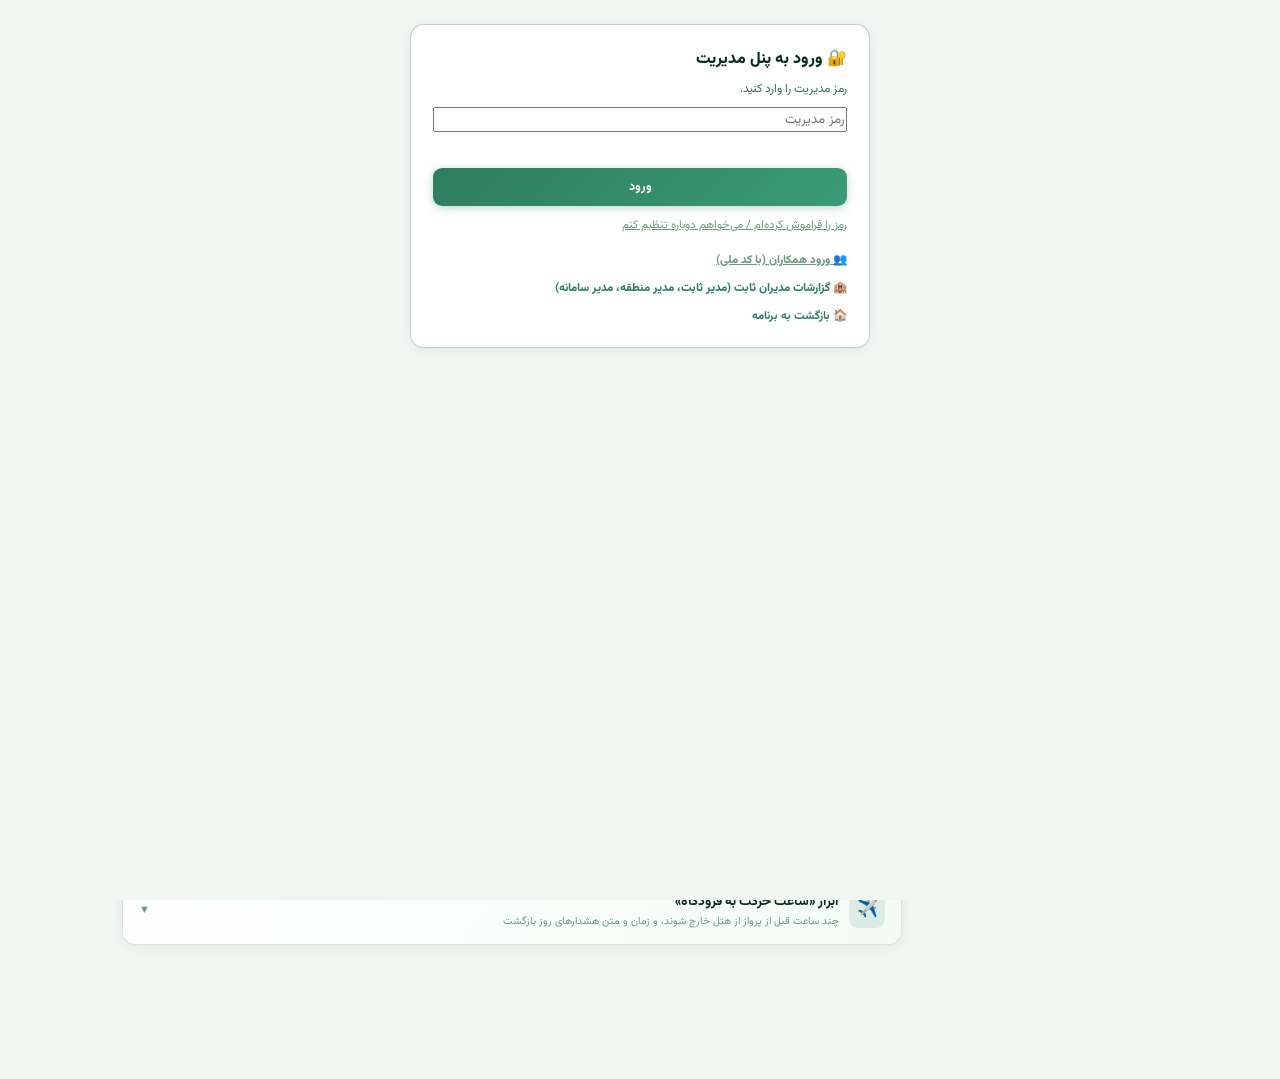
==== admin.html @ 9460c553 "Admin: «گزارشات مدیران ثابت» opens team.html in a new tab so the admin panel stays open; in that tab" ====
<!DOCTYPE html>
<html lang="fa" dir="rtl">
<head>
  <meta charset="UTF-8">
  <link rel="preconnect" href="https://188-121-118-223.nip.io" crossorigin>
  <meta name="viewport" content="width=device-width, initial-scale=1.0">
  <title>پنل مدیریت | راهنمای کاروان عراق</title>
  <link rel="stylesheet" href="fonts/fonts.css">
  <style>
    :root {
      --gold:#2E7D5E; --gold-l:#3A9B74; --gold-dim:rgba(46,125,94,.10); --gold-dim2:rgba(46,125,94,.05);
      --bg:#F0F7F2; --surface:#E2F0E6; --card:#FFFFFF; --card2:#F4FBF6;
      --text:#0A2A1A; --muted:#3A6B52; --dim:#6B9B7F;
      --border:rgba(46,125,94,.20); --border-s:rgba(46,125,94,.32);
      --red:#E74C3C; --red-bg:rgba(231,76,60,.08);
      --blue:rgba(90,156,245,1); --blue-dim:rgba(90,156,245,.10);
      --font:'Vazirmatn',sans-serif;
      --r:14px; --r-sm:9px;
      --shadow:0 2px 12px rgba(0,0,0,.06);
    }
    *{margin:0;padding:0;box-sizing:border-box}
    button,input,select,textarea{font-family:var(--font)}
    body{font-family:var(--font);background:var(--bg);color:var(--text);min-height:100vh}

    /* ── SIDEBAR (منوی کناری جمع‌شونده) ── */
    :root{--sw:256px;--side-bg:#0F3324;--side-fg:#CFE6D9;--side-dim:#86AE98;--side-hi:rgba(255,255,255,.08);--side-on:#E4F3EA;--side-on-fg:#0F3324}
    body.side-mini{--sw:72px}
    body{padding-inline-start:var(--sw);transition:padding .2s}
    .side{position:fixed;inset-block:0;inset-inline-start:0;width:var(--sw);z-index:150;background:var(--side-bg);color:var(--side-fg);
      display:flex;flex-direction:column;transition:width .2s,transform .2s;overflow:hidden}
    .side svg,.topbar svg{width:20px;height:20px;flex-shrink:0;fill:none;stroke:currentColor;stroke-width:1.7;stroke-linecap:round;stroke-linejoin:round}
    .side-brand{display:flex;align-items:center;gap:11px;padding:16px 16px 14px;border-bottom:1px solid rgba(255,255,255,.08);min-height:64px}
    .topbar-icon{width:40px;height:40px;border-radius:11px;background:linear-gradient(135deg,#3A9B74,#2E7D5E);color:#fff;display:flex;align-items:center;justify-content:center;flex-shrink:0}
    .topbar-icon svg{width:22px;height:22px}
    .side-bt{min-width:0}
    .topbar-title{font-size:14.5px;font-weight:800;color:#fff;white-space:nowrap}
    .topbar-sub{font-size:11px;color:var(--side-dim);margin-top:1px;white-space:nowrap;overflow:hidden;text-overflow:ellipsis}
    .side-nav{flex:1;overflow-y:auto;overflow-x:hidden;padding:6px 10px 12px;scrollbar-width:thin;scrollbar-color:rgba(255,255,255,.18) transparent}
    .side-h{font-size:11px;font-weight:700;color:var(--side-dim);padding:12px 10px 4px;white-space:nowrap;letter-spacing:.2px}
    .tab-btn,.side-link{display:flex;align-items:center;gap:12px;width:100%;padding:7px 12px;margin:1px 0;border:none;border-radius:10px;background:transparent;
      color:var(--side-fg);font-family:var(--font);font-size:13.5px;font-weight:600;cursor:pointer;text-align:start;text-decoration:none;white-space:nowrap;min-height:38px;transition:background .15s,color .15s}
    .tab-btn:hover,.side-link:hover{background:var(--side-hi);color:#fff}
    .tab-btn.active{background:var(--side-on);color:var(--side-on-fg);font-weight:800}
    .tab-btn:focus-visible,.side-link:focus-visible,.topbar button:focus-visible{outline:2px solid #7FD3AE;outline-offset:2px}
    .side-foot{padding:6px 10px 10px;border-top:1px solid rgba(255,255,255,.08)}
    .side-link{font-size:13px;color:var(--side-dim)}
    .side-col svg{transform:none;transition:transform .2s}
    body.side-mini .side-col svg{transform:scaleX(-1)}
    body.side-mini .side .nl,body.side-mini .side-bt{display:none}
    body.side-mini .side-h{font-size:0;padding:10px 0 4px;margin:0 12px;border-top:1px solid rgba(255,255,255,.08)}
    body.side-mini .side-h:first-child{border-top:0}
    body.side-mini .tab-btn,body.side-mini .side-link{justify-content:center;padding:7px 0}
    body.side-mini .side-brand{justify-content:center;padding-inline:0}
    .ab{display:none;font-style:normal}
    body.side-mini .ab{display:block;font-size:9.5px;font-weight:700;line-height:1;margin-top:3px}
    body.side-mini .tab-btn:has(.ab){flex-direction:column;gap:0}
    .side-dim{display:none}

    /* ── TOP BAR ── */
    .topbar{position:sticky;top:0;z-index:100;background:rgba(255,255,255,.92);backdrop-filter:saturate(1.4) blur(6px);border-bottom:1px solid var(--border);
      padding:10px 24px;display:flex;align-items:center;gap:10px;min-height:62px}
    .tb-title{font-size:17px;font-weight:800;color:var(--text);flex:1;min-width:0;white-space:nowrap;overflow:hidden;text-overflow:ellipsis;display:flex;align-items:center;gap:9px}
    .tb-title svg{color:var(--gold);width:22px;height:22px}
    .tb-search{display:flex;align-items:center;gap:8px;min-width:240px;padding:8px 12px;border:1px solid var(--border-s);border-radius:10px;background:var(--bg);
      color:var(--dim);font-family:var(--font);font-size:13px;cursor:pointer;min-height:40px}
    .tb-search .nl{flex:1;text-align:start}
    .tb-search kbd{font-family:var(--font);font-size:10.5px;direction:ltr;border:1px solid var(--border-s);border-radius:5px;padding:0 5px;background:var(--card);color:var(--muted)}
    .tb-search:hover,.tb-btn:hover,.tb-ico:hover{border-color:var(--gold);color:var(--gold)}
    .tb-btn{display:inline-flex;align-items:center;gap:7px;padding:8px 14px;border:1px solid var(--border-s);border-radius:10px;background:var(--card);color:var(--gold);
      font-family:var(--font);font-size:13px;font-weight:700;cursor:pointer;min-height:40px;white-space:nowrap}
    .tb-ico{width:40px;height:40px;display:inline-flex;align-items:center;justify-content:center;border:1px solid var(--border-s);border-radius:10px;background:var(--card);color:var(--muted);cursor:pointer;flex-shrink:0}
    .tb-menu{display:none}
    .page{max-width:900px}
    @media(max-width:1100px){.tb-search{min-width:0}.tb-search .nl,.tb-search kbd{display:none}}
    @media(max-width:900px){
      body,body.side-mini{padding-inline-start:0;--sw:270px}
      .side{transform:translateX(100%);box-shadow:none}
      body.side-open .side{transform:none;box-shadow:-8px 0 30px rgba(0,0,0,.25)}
      body.side-open .side-dim{display:block;position:fixed;inset:0;z-index:140;background:rgba(10,30,20,.45)}
      body.side-mini .side .nl,body.side-mini .side-bt{display:revert}
      body.side-mini .side-h{font-size:11px;padding:14px 10px 5px;margin:0;border:0}
      body.side-mini .tab-btn,body.side-mini .side-link{justify-content:flex-start;padding:7px 12px}
      body.side-mini .ab{display:none}body.side-mini .tab-btn:has(.ab){flex-direction:row;gap:12px}
      .side-col{display:none}
      .tb-menu{display:inline-flex}
      .topbar{padding:8px 12px;gap:8px;min-height:56px}
      .tb-title{font-size:15px}
    }
    @media(max-width:600px){.tb-btn .nl,.pub-btn .nl{display:none}.tb-btn,.pub-btn{padding:8px 10px}.tb-title svg{display:none}}
    @media(prefers-reduced-motion:reduce){.side,body{transition:none}}
    .save-btn{
      padding:9px 20px;background:linear-gradient(135deg,var(--gold),var(--gold-l));
      color:#fff;border:none;border-radius:9px;font-family:var(--font);
      font-size:12.5px;font-weight:700;cursor:pointer;
      box-shadow:0 2px 10px rgba(46,125,94,.3);transition:opacity .2s;white-space:nowrap;
    }
    .save-btn:hover{opacity:.88}

    /* ── TABS ── */
    .grp-bar{display:grid;grid-template-columns:repeat(4,1fr);gap:8px;margin:0 0 14px}
    @media(max-width:560px){.grp-bar{grid-template-columns:repeat(2,1fr)}}
    .grp-bar button{padding:10px 6px;border-radius:12px;border:1px solid var(--border-s);background:var(--card);color:var(--text);cursor:pointer;
      font-family:var(--font);font-size:14px;font-weight:800;line-height:1.6}
    .grp-bar button small{display:block;font-size:11px;font-weight:500;opacity:.75}
    .grp-bar button.on{background:var(--gold);border-color:var(--gold);color:#fff}
    #tab-general [data-grp]:not(.grp-on){display:none}
    .tab-badge{
      display:inline-flex;align-items:center;justify-content:center;
      width:17px;height:17px;border-radius:50%;background:var(--gold);
      color:#fff;font-size:9px;font-weight:800;margin-right:5px;
    }

    /* ── PAGE ── */
    .page{display:none;padding:20px;max-width:820px;margin:0 auto;padding-bottom:120px}
    .page.active{display:block}

    /* ── SECTION CARD ── */
    .sec-card{
      background:var(--card);border:1px solid var(--border);
      border-radius:var(--r);margin-bottom:14px;overflow:hidden;
      box-shadow:var(--shadow);
    }
    .sec-card-head{
      display:flex;align-items:center;gap:10px;
      padding:13px 16px;cursor:pointer;user-select:none;
      background:linear-gradient(135deg,var(--card),var(--card2));
      border-bottom:1px solid var(--border);
    }
    .sec-card-head.no-toggle{cursor:default}
    .sec-head-icon{
      width:36px;height:36px;border-radius:9px;
      display:flex;align-items:center;justify-content:center;font-size:17px;flex-shrink:0;
    }
    .ico-hq{background:rgba(46,125,94,.12)}
    .ico-clinic{background:rgba(46,125,94,.12)}
    .ico-consulate{background:rgba(184,50,50,.12)}
    .ico-hotel{background:rgba(180,140,60,.15)}
    .ico-ins{background:rgba(90,156,245,.12)}
    .ico-gen{background:rgba(46,125,94,.12)}
    .sec-head-info{flex:1}
    .sec-head-title{font-size:13.5px;font-weight:700;color:var(--text)}
    .sec-head-sub{font-size:10.5px;color:var(--dim);margin-top:2px}
    .sec-chevron{font-size:11px;color:var(--dim);transition:transform .25s;flex-shrink:0}
    .sec-card.open .sec-chevron{transform:rotate(180deg)}
    .sec-body{display:none;border-top:1px solid var(--border)}
    .sec-card.open .sec-body{display:block}

    /* ── FIELD ── */
    .field{padding:12px 16px;border-bottom:1px solid var(--border)}
    .field:last-child{border-bottom:none}
    .field-label{font-size:10.5px;color:var(--dim);font-weight:600;margin-bottom:6px;display:flex;align-items:center;gap:5px}
    input[type="text"],input[type="tel"]{
      font-family:var(--font);font-size:13px;color:var(--text);
      background:var(--bg);border:1px solid var(--border-s);
      border-radius:8px;padding:9px 12px;outline:none;transition:border-color .2s;
    }
    input:focus{border-color:var(--gold)}
    .input-full{width:100%}
    .input-phone{direction:ltr;text-align:left;width:160px;font-weight:700;letter-spacing:.5px}
    .input-role{flex:1;min-width:140px}
    .input-name{width:160px}

    /* ── CONTACTS ── */
    .contact-row{
      display:flex;gap:7px;align-items:center;
      padding:9px 16px;border-bottom:1px solid var(--border);
      background:rgba(46,125,94,.015);
    }
    .contact-row:last-child{border-bottom:none}
    .row-num{
      width:22px;height:22px;border-radius:6px;background:var(--gold);
      color:#fff;font-size:10px;font-weight:800;display:flex;align-items:center;
      justify-content:center;flex-shrink:0;
    }
    .empty-msg{padding:12px 16px;font-size:12px;color:var(--dim);font-style:italic}
    .add-row-btn{
      margin:10px 16px 12px;padding:9px 16px;
      background:var(--gold-dim);border:1px dashed var(--border-s);
      border-radius:8px;font-family:var(--font);font-size:12px;
      font-weight:600;color:var(--gold);cursor:pointer;width:calc(100% - 32px);
      transition:background .2s;
    }
    .add-row-btn:hover{background:rgba(46,125,94,.15)}
    .del-btn{
      width:30px;height:30px;border:1px solid rgba(231,76,60,.3);
      border-radius:7px;background:var(--red-bg);color:var(--red);
      cursor:pointer;display:flex;align-items:center;justify-content:center;font-size:14px;flex-shrink:0;
    }
    .del-btn:hover{background:rgba(231,76,60,.18)}

    /* ── HOTEL ENTRY ── */
    .hotel-entry-head{cursor:pointer}
    .hotel-thumb-a{width:36px;height:36px;border-radius:8px;object-fit:cover;flex-shrink:0;border:1px solid var(--border-s);background:var(--bg);
      display:flex;align-items:center;justify-content:center;font-size:16px}
    .hotel-meta{font-size:10.5px;color:var(--dim);font-weight:500;margin-top:2px}
    .hotel-ctl{display:flex;gap:4px;flex-shrink:0}
    .hotel-ctl button{width:30px;height:30px;border:1px solid var(--border-s);border-radius:7px;background:var(--card);cursor:pointer;font-size:12px;color:var(--muted)}
    .hotel-ctl .del-btn{border-color:rgba(231,76,60,.3);color:var(--red);background:var(--red-bg)}
    .hotel-chev{font-size:11px;color:var(--dim);transition:transform .2s;flex-shrink:0}
    .hotel-entry.open .hotel-chev{transform:rotate(180deg)}
    .hotel-entry.open{outline:2px solid var(--gold-dim);background:var(--card)}
    .hotel-body{display:none}
    .hotel-entry.open .hotel-body{display:block}
    .hotel-entry.hide{display:none}
    .hotel-tools{display:flex;gap:8px;padding:10px 16px 0}
    .hotel-tools input{flex:1;min-width:0}
    .hotel-tools .add-row-btn{margin:0;width:auto;white-space:nowrap}
    .hotel-entry{
      border-bottom:1px solid var(--border);background:rgba(180,140,60,.02);
    }
    .hotel-entry:last-child{border-bottom:none}
    .hotel-entry-head{
      display:flex;align-items:center;gap:9px;padding:11px 16px;
      background:rgba(180,140,60,.05);border-bottom:1px solid var(--border);
    }
    .hotel-num{
      width:22px;height:22px;border-radius:6px;background:#B48C3C;
      color:#fff;font-size:10px;font-weight:800;display:flex;align-items:center;
      justify-content:center;flex-shrink:0;
    }
    .hotel-entry-name{flex:1;font-size:12.5px;font-weight:700;color:var(--text)}
    .hotel-fields{padding:12px 16px;display:flex;flex-direction:column;gap:8px;border-bottom:1px solid var(--border)}
    .hotel-phones-section{padding:10px 16px 12px}
    .hotel-phones-title{font-size:10.5px;color:var(--dim);font-weight:600;margin-bottom:7px}
    .phone-row{display:flex;gap:6px;align-items:center;margin-bottom:6px}

    /* ── OUTPUT ── */
    textarea{
      width:100%;height:360px;background:#0E2A1C;color:#C8F0DC;
      border:1px solid rgba(46,125,94,.3);border-radius:9px;
      font-family:var(--font);font-size:11.5px;padding:12px;
      resize:vertical;outline:none;direction:ltr;
    }

    /* ── TOAST ── */
    .toast{
      position:fixed;bottom:24px;left:50%;transform:translateX(-50%) translateY(20px);
      background:var(--text);color:#fff;border-radius:100px;
      padding:9px 20px;font-size:12.5px;font-weight:700;
      opacity:0;transition:all .3s;z-index:999;white-space:nowrap;
    }
    .toast.show{opacity:1;transform:translateX(-50%) translateY(0)}

    /* ── INFO BOX ── */
    .info-box{
      background:var(--gold-dim);border:1px solid var(--border-s);border-radius:var(--r-sm);
      padding:12px 14px;margin-bottom:14px;font-size:12px;color:var(--muted);line-height:1.85;
    }
    .info-box strong{color:var(--gold);display:block;font-size:12.5px;font-weight:700;margin-bottom:3px}


    /* ── SITE TEXT EDITORS ── */
    .footer-row{display:flex;gap:7px;align-items:flex-start;padding:10px 16px;border-bottom:1px solid var(--border)}
    .footer-row select{border:1px solid var(--border-s);border-radius:8px;padding:9px 6px;font-family:var(--font);font-size:12px;background:var(--bg);width:112px;flex-shrink:0}
    .footer-row textarea{flex:1;height:auto;min-height:56px;background:var(--bg);color:var(--text);
      border:1px solid var(--border-s);border-radius:8px;font-family:var(--font);font-size:13px;direction:rtl;padding:9px 12px;resize:vertical}
    .footer-div-prev{flex:1;text-align:center;color:var(--dim);padding:9px 0;letter-spacing:3px}
    .footer-btns{display:flex;flex-direction:column;gap:4px}
    .footer-btns button{width:30px;height:26px;border:1px solid var(--border-s);border-radius:6px;background:var(--card);cursor:pointer;font-size:11px;color:var(--muted)}
    .footer-btns button.del{border-color:rgba(231,76,60,.3);color:var(--red);background:var(--red-bg)}
    .view-btn{padding:9px 14px;border:1px solid var(--border-s);border-radius:9px;background:var(--card);color:var(--gold);
      font-family:var(--font);font-size:12.5px;font-weight:700;text-decoration:none;white-space:nowrap}

    /* ── CITY HERO IMAGE ── */
    .hero-pick{display:flex;flex-direction:column;gap:10px}
    .hero-focus-wrap{position:relative;display:inline-block;max-width:100%;cursor:crosshair;border-radius:10px;overflow:hidden;border:1px solid var(--border-s);line-height:0}
    .hero-focus-wrap img{max-width:100%;max-height:260px;display:block}
    .hero-dot{position:absolute;width:26px;height:26px;margin:-13px 0 0 -13px;border-radius:50%;border:3px solid #fff;
      background:rgba(46,125,94,.55);box-shadow:0 0 0 2px rgba(0,0,0,.45);pointer-events:none}
    .hero-prev{aspect-ratio:16/7;border-radius:12px;border:1px solid var(--border-s);background-size:cover;background-repeat:no-repeat;
      display:flex;align-items:center;justify-content:center;color:#fff;font-weight:900;font-size:22px;text-shadow:0 2px 10px rgba(0,0,0,.6);position:relative}
    .hero-prev::before{content:'';position:absolute;inset:0;border-radius:12px;background:linear-gradient(180deg,rgba(10,40,28,.35),rgba(10,40,28,.70))}
    .hero-prev span{position:relative}
    .hero-btns{display:flex;gap:8px}
    .hero-btns label{flex:1;text-align:center;padding:10px;border:1.5px dashed var(--border-s);border-radius:9px;background:var(--gold-dim2);color:var(--gold);font-weight:700;font-size:12.5px;cursor:pointer}

    /* ── HOTEL GALLERY ── */
    .gal-grid{display:grid;grid-template-columns:repeat(auto-fill,minmax(96px,1fr));gap:8px}
    .gal-item{position:relative;border:1px solid var(--border-s);border-radius:10px;overflow:hidden;background:var(--bg);aspect-ratio:1}
    .gal-item img{width:100%;height:100%;object-fit:cover;display:block}
    .gal-num{position:absolute;top:4px;right:4px;background:var(--gold);color:#fff;border-radius:6px;font-size:10px;font-weight:800;padding:1px 6px}
    .gal-ctl{position:absolute;bottom:0;left:0;right:0;display:flex;background:rgba(0,0,0,.55)}
    .gal-ctl button{flex:1;border:none;background:transparent;color:#fff;font-size:12px;padding:5px 0;cursor:pointer}
    .gal-ctl .x{color:#ff8a80}
    .gal-add{aspect-ratio:1;border:1.5px dashed var(--border-s);border-radius:10px;background:var(--gold-dim2);color:var(--gold);
      display:flex;flex-direction:column;align-items:center;justify-content:center;gap:2px;cursor:pointer;font-size:22px;font-weight:700}
    .gal-add span{font-size:11px;font-weight:600}

    /* ── PHOTO PICK ── */
    .photo-cell{position:relative;flex-shrink:0}
    .photo-btn{width:42px;height:42px;border-radius:10px;border:1.5px dashed var(--border-s);background:var(--bg);
      display:flex;align-items:center;justify-content:center;cursor:pointer;overflow:hidden;font-size:18px}
    .photo-btn img{width:100%;height:100%;object-fit:cover;display:block}
    .photo-x{position:absolute;top:-7px;left:-7px;width:20px;height:20px;border-radius:50%;border:none;
      background:var(--red);color:#fff;font-size:10px;cursor:pointer;line-height:1}
    .ico-clinic{background:rgba(211,47,47,.12)}

    /* ── PUBLISH / LOCK ── */
    .pub-btn{padding:9px 18px;background:#1B5FA8;color:#fff;border:none;border-radius:10px;font-family:var(--font);font-size:13px;font-weight:700;cursor:pointer;white-space:nowrap;display:inline-flex;align-items:center;gap:7px;min-height:40px}
    .pub-btn:hover{background:#174F8C}
    .pub-btn:disabled{opacity:.6;cursor:wait}
    .lock-btn{width:36px;height:36px;border:1px solid var(--border-s);border-radius:9px;background:var(--card);cursor:pointer;font-size:15px}
    .lock-overlay{position:fixed;inset:0;z-index:2000;background:var(--bg);display:none;align-items:flex-start;justify-content:center;overflow-y:auto;padding:24px 16px}
    .lock-overlay.show{display:flex}
    .lock-box{background:var(--card);border:1px solid var(--border-s);border-radius:var(--r);padding:22px;max-width:460px;width:100%;box-shadow:var(--shadow)}
    .lock-box h2{font-size:16px;font-weight:800;margin-bottom:6px}
    .lock-box p,.lock-box li{font-size:12px;color:var(--muted);line-height:1.9}
    .lock-box ol{padding-right:18px;margin:8px 0 12px}
    .lock-box a{color:var(--gold);font-weight:700}
    .lock-box .field{padding:6px 0;border:none}
    .lock-box input{width:100%}
    .lock-err{color:var(--red);font-size:12px;min-height:18px;margin:6px 0}
    .lock-link{background:none;border:none;color:var(--dim);font-family:var(--font);font-size:11.5px;cursor:pointer;margin-top:10px;text-decoration:underline}
    @media(max-width:600px){.save-btn{padding:9px 10px;font-size:11.5px}}
    @media(max-width:600px){
      .hide-sm{display:none}
      .contact-row{flex-wrap:wrap}
      .input-name{width:100%}
      .input-phone{width:140px}
    }
  </style>
</head>
<body>

<!-- LOCK / SETUP -->
<div class="lock-overlay show" id="lockOverlay">
  <div class="lock-box">
    <div id="lockLoading"><p>در حال بررسی...</p></div>

    <div id="lockUnlock" style="display:none">
      <h2>🔐 ورود به پنل مدیریت</h2>
      <p>رمز مدیریت را وارد کنید.</p>
      <div class="field"><input type="password" id="unlockPass" placeholder="رمز مدیریت" onkeydown="if(event.key==='Enter')doUnlock()"></div>
      <div class="lock-err" id="unlockErr"></div>
      <button class="save-btn" style="width:100%" onclick="doUnlock()">ورود</button>
      <button class="lock-link" onclick="showSetup()">رمز را فراموش کرده‌ام / می‌خواهم دوباره تنظیم کنم</button>
      <button class="lock-link" style="display:block;margin-top:14px;font-weight:800" onclick="lockShow('lockStaff')">👥 ورود همکاران (با کد ملی)</button>
      <a class="lock-link" style="display:block;margin-top:10px;font-weight:800;text-decoration:none" href="team.html" target="_blank" rel="noopener">🏨 گزارشات مدیران ثابت (مدیر ثابت، مدیر منطقه، مدیر سامانه)</a>
      <a class="lock-link" style="display:block;margin-top:10px;text-decoration:none" href="./">🏠 بازگشت به برنامه</a>
    </div>

    <div id="lockStaff" style="display:none">
      <h2>👥 ورود همکاران</h2>
      <p>کد ملی خود و رمزی را که مدیر برایتان گذاشته وارد کنید.</p>
      <div class="field"><input type="text" id="staffUser" dir="ltr" inputmode="numeric" maxlength="12" autocomplete="username" placeholder="کد ملی (۱۰ رقم)"></div>
      <div class="field"><input type="password" id="staffPass" autocomplete="current-password" placeholder="رمز" onkeydown="if(event.key==='Enter')staffLogin()"></div>
      <div class="lock-err" id="staffErr"></div>
      <button class="save-btn" style="width:100%" id="staffBtn" onclick="staffLogin()">ورود</button>
      <button class="lock-link" onclick="lockShow('lockForgot')">رمز را فراموش کرده‌ام</button>
      <button class="lock-link" style="display:block" onclick="lockShow('lockUnlock')">ورود مدیر اصلی (با رمز مدیریت)</button>
    </div>

    <div id="lockForgot" style="display:none">
      <h2>🔑 فراموشی رمز</h2>
      <p>کد ملی خود را بنویسید. درخواست شما برای مدیر فرستاده می‌شود و او یک <b>رمز موقت</b> به شما می‌دهد. با رمز موقت وارد شوید؛ برنامه از شما می‌خواهد رمز تازه‌ای بگذارید.</p>
      <div class="field"><input type="text" id="forgotUser" dir="ltr" inputmode="numeric" maxlength="12" placeholder="کد ملی (۱۰ رقم)" onkeydown="if(event.key==='Enter')staffForgot()"></div>
      <div class="lock-err" id="forgotErr"></div>
      <div id="forgotOk" style="display:none;padding:10px 12px;border-radius:10px;background:#e6f4ec;color:#1f6f50;line-height:1.9;margin-bottom:10px"></div>
      <button class="save-btn" style="width:100%" id="forgotBtn" onclick="staffForgot()">ارسال درخواست به مدیر</button>
      <button class="lock-link" onclick="lockShow('lockStaff')">بازگشت به ورود</button>
    </div>

    <div id="lockChange" style="display:none">
      <h2>🔑 تغییر رمز</h2>
      <p id="changeWhy">رمز فعلی و رمز تازه را بنویسید.</p>
      <div class="field"><input type="password" id="chOld" autocomplete="current-password" placeholder="رمز فعلی (یا رمز موقتی که مدیر داده)"></div>
      <div class="field"><input type="password" id="chNew" autocomplete="new-password" placeholder="رمز تازه (حداقل ۸ حرف)"></div>
      <div class="field"><input type="password" id="chNew2" autocomplete="new-password" placeholder="تکرار رمز تازه" onkeydown="if(event.key==='Enter')staffChangePass()"></div>
      <div class="lock-err" id="changeErr"></div>
      <button class="save-btn" style="width:100%" id="changeBtn" onclick="staffChangePass()">ذخیره رمز تازه</button>
      <button class="lock-link" id="changeCancel" onclick="lockHide()">انصراف</button>
    </div>

    <div id="lockSetup" style="display:none">
      <h2>⚙️ تنظیم اولیه (فقط یک‌بار)</h2>
      <p>برای اینکه تغییرات مستقیم روی سایت بروند، یک «توکن گیتهاب» لازم است:</p>
      <ol>
        <li>این لینک را باز کنید: <a href="https://github.com/settings/personal-access-tokens/new" target="_blank" rel="noopener">ساخت توکن</a></li>
        <li>اسم دلخواه بدهید و <b>Expiration</b> را روی بیشترین مدت (یا No expiration) بگذارید.</li>
        <li>در <b>Repository access</b> گزینه <b>Only select repositories</b> را بزنید و فقط <b>iraq-guide</b> را انتخاب کنید.</li>
        <li>در <b>Permissions ← Repository permissions</b> مقدار <b>Contents</b> را روی <b>Read and write</b> بگذارید.</li>
        <li>پایین صفحه <b>Generate token</b> را بزنید و متن توکن را (که با github_pat_ شروع می‌شود) اینجا بچسبانید.</li>
      </ol>
      <div class="field"><div class="field-label">توکن گیتهاب</div><input type="password" id="setupToken" dir="ltr" placeholder="github_pat_..."></div>
      <div class="field"><div class="field-label">یک رمز برای خودتان انتخاب کنید (حداقل ۸ حرف؛ این را به خاطر بسپارید)</div><input type="password" id="setupPass" placeholder="رمز مدیریت"></div>
      <p>توکن با این رمز رمزنگاری و در مخزن ذخیره می‌شود. بعداً در هر مرورگر یا گوشی فقط با همین رمز وارد می‌شوید و دیگر نیازی به توکن نیست.</p>
      <div class="lock-err" id="setupErr"></div>
      <button class="save-btn" style="width:100%" onclick="doSetup()">ذخیره و ورود</button>
    </div>
  </div>
</div>

<!-- SIDEBAR -->
<aside class="side" id="side" aria-label="بخش‌های پنل">
  <div class="side-brand">
    <div class="topbar-icon"><svg viewBox="0 0 24 24" aria-hidden="true"><path d="M14.5 4.5a4 4 0 0 0-5 5L4 15l3 3 5.5-5.5a4 4 0 0 0 5-5l-2.5 2.5-2.5-.5-.5-2.5z"/></svg></div>
    <div class="side-bt"><div class="topbar-title">پنل مدیریت کاروان</div><div class="topbar-sub">ویرایش داده‌ها و تنظیمات</div></div>
  </div>
  <nav class="tabs-bar side-nav">
      <div class="side-h">محتوای برنامه</div>
      <button class="tab-btn active" onclick="switchTab('general',this)" title="عمومی"><svg viewBox="0 0 24 24" aria-hidden="true"><path d="M4 6h9M17 6h3M4 12h3M11 12h9M4 18h11M19 18h1"/><circle cx="15" cy="6" r="2"/><circle cx="9" cy="12" r="2"/><circle cx="17" cy="18" r="2"/></svg><span class="nl">عمومی</span></button>
      <button class="tab-btn" onclick="switchTab('food',this)" title="برنامه غذایی"><svg viewBox="0 0 24 24" aria-hidden="true"><path d="M7 3v18M4.5 3v5.5a2.5 2.5 0 0 0 5 0V3M18 21V3c-2.2 1-3.5 3.4-3.5 7v3H18"/></svg><span class="nl">برنامه غذایی</span></button>
      <button class="tab-btn" onclick="switchTab('besat',this)" title="بعثه"><svg viewBox="0 0 24 24" aria-hidden="true"><path d="M6 3h9l4 4v14H6zM14 3v5h5M9 12h7M9 16h5"/></svg><span class="nl">بعثه</span></button>
      <button class="tab-btn" onclick="switchTab('guide',this)" title="راهنمای زائر"><svg viewBox="0 0 24 24" aria-hidden="true"><path d="M4 19.5V5a2 2 0 0 1 2-2h14v15H6.5A2.5 2.5 0 0 0 4 20.5 2.5 2.5 0 0 0 6.5 23H20v-5M8 7h8"/></svg><span class="nl">راهنمای زائر</span></button>
      <button class="tab-btn" onclick="switchTab('zyarat',this)" title="زیارت‌نامه‌ها"><svg viewBox="0 0 24 24" aria-hidden="true"><path d="M20 14.5A8.5 8.5 0 1 1 9.5 4a6.5 6.5 0 0 0 10.5 10.5z"/><path d="M17 3.5l.6 1.4 1.4.6-1.4.6-.6 1.4-.6-1.4-1.4-.6 1.4-.6z"/></svg><span class="nl">زیارت‌نامه‌ها</span></button>
      <div class="side-h">شهرها</div>
      <button class="tab-btn" onclick="switchTab('najaf',this)" title="نجف"><svg viewBox="0 0 24 24" aria-hidden="true"><path d="M3 21h18M5 21v-7.5a7 7 0 0 1 14 0V21M12 3v3.5M10 21v-3.5a2 2 0 0 1 4 0V21"/></svg><span class="nl">نجف</span><i class="ab">نجف</i></button>
      <button class="tab-btn" onclick="switchTab('karbala',this)" title="کربلا"><svg viewBox="0 0 24 24" aria-hidden="true"><path d="M3 21h18M5 21v-7.5a7 7 0 0 1 14 0V21M12 3v3.5M10 21v-3.5a2 2 0 0 1 4 0V21"/></svg><span class="nl">کربلا</span><i class="ab">کربلا</i></button>
      <button class="tab-btn" onclick="switchTab('kadhimiya',this)" title="کاظمین"><svg viewBox="0 0 24 24" aria-hidden="true"><path d="M3 21h18M5 21v-7.5a7 7 0 0 1 14 0V21M12 3v3.5M10 21v-3.5a2 2 0 0 1 4 0V21"/></svg><span class="nl">کاظمین</span><i class="ab">کاظمین</i></button>
      <button class="tab-btn" onclick="switchTab('samarra',this)" title="سامراء"><svg viewBox="0 0 24 24" aria-hidden="true"><path d="M3 21h18M5 21v-7.5a7 7 0 0 1 14 0V21M12 3v3.5M10 21v-3.5a2 2 0 0 1 4 0V21"/></svg><span class="nl">سامراء</span><i class="ab">سامراء</i></button>
      <div class="side-h">مدیران و شرکت‌ها</div>
      <button class="tab-btn" onclick="switchTab('mgr',this)" title="مدیران کاروان"><svg viewBox="0 0 24 24" aria-hidden="true"><path d="M8 7V5.5A1.5 1.5 0 0 1 9.5 4h5A1.5 1.5 0 0 1 16 5.5V7"/><rect x="3" y="7" width="18" height="13" rx="2"/><path d="M3 12h18M10 12v2h4v-2"/></svg><span class="nl">مدیران کاروان</span></button>
      <button class="tab-btn" onclick="switchTab('mgrco',this)" title="شرکت‌های مجری"><svg viewBox="0 0 24 24" aria-hidden="true"><path d="M4 21V5l8-2v18M12 8h8v13M2 21h20M7 8h2M7 12h2M7 16h2M15 12h2M15 16h2"/></svg><span class="nl">شرکت‌های مجری</span></button>
      <button class="tab-btn" onclick="switchTab('lost',this)" title="گمشده‌ها"><svg viewBox="0 0 24 24" aria-hidden="true"><circle cx="11" cy="8" r="4"/><path d="M4 21c0-4 3-6 7-6M16 17a3 3 0 1 0 6 0a3 3 0 1 0-6 0M21.2 19.2L23 21"/></svg><span class="nl">گمشده‌ها</span></button>
      <div class="side-h">بازخورد و آمار</div>
      <button class="tab-btn" onclick="switchTab('reviews',this)" title="نظرها"><svg viewBox="0 0 24 24" aria-hidden="true"><path d="M4 5h16v11H10l-5 4v-4H4z"/><path d="M12 7.8l1 2 2.2.3-1.6 1.5.4 2.2-2-1-2 1 .4-2.2-1.6-1.5 2.2-.3z"/></svg><span class="nl">نظرها</span></button>
      <button class="tab-btn" onclick="switchTab('stats',this)" title="آمار و فضای سرور"><svg viewBox="0 0 24 24" aria-hidden="true"><path d="M4 20h16M7 16v-5M12 16V6M17 16v-8"/></svg><span class="nl">آمار و فضای سرور</span></button>
      <div class="side-h">سامانه</div>
      <button class="tab-btn" data-perm="owner" onclick="switchTab('users',this)" title="کاربران و دسترسی‌ها"><svg viewBox="0 0 24 24" aria-hidden="true"><circle cx="9" cy="8" r="3.5"/><path d="M2.5 20a6.5 6.5 0 0 1 13 0"/><circle cx="17" cy="9" r="2.5"/><path d="M16 14.1a5 5 0 0 1 5.5 4.9"/></svg><span class="nl">کاربران و دسترسی‌ها</span></button>
      <button class="tab-btn" onclick="switchTab('help',this)" title="راهنمای سامانه"><svg viewBox="0 0 24 24" aria-hidden="true"><circle cx="12" cy="12" r="9"/><path d="M9.5 9.5a2.5 2.5 0 1 1 3.4 2.3c-.6.3-.9.8-.9 1.5v.4M12 17v.01"/></svg><span class="nl">راهنمای سامانه</span></button>
      <div class="side-h">میان‌بُرها</div>
      <a class="side-link" data-perm="owner" href="team.html#owner" target="_blank" rel="noopener" title="گزارشات مدیران ثابت در یک صفحه‌ی جدید (پنل مدیریت هم باز می‌ماند)"><svg viewBox="0 0 24 24" aria-hidden="true"><path d="M3 20V6M3 15h18v5M21 15v-2.5A3.5 3.5 0 0 0 17.5 9H11v6"/><circle cx="7" cy="11.5" r="2"/></svg><span class="nl">گزارشات مدیران ثابت</span></a>
      <a class="side-link" href="./" onclick="return leaveAdmin()" title="بازگشت به برنامه همیار کاروان"><svg viewBox="0 0 24 24" aria-hidden="true"><path d="M4 11l8-7 8 7v9h-5.5v-6h-5v6H4z"/></svg><span class="nl">بازگشت به برنامه</span></a>
      <button class="side-link" data-perm="owner" onclick="csOpen()" title="خاموش کردن Codespace (محیط توسعه) تا ساعت رایگان مصرف نشود"><svg viewBox="0 0 24 24" aria-hidden="true"><path d="M12 3v8M7 6.3a7 7 0 1 0 10 0"/></svg><span class="nl">خاموشی Codespace</span></button>
  </nav>
  <div class="side-foot">
    <button class="side-link side-col" onclick="sideCollapse()" title="جمع/باز کردن منو"><svg viewBox="0 0 24 24" aria-hidden="true"><path d="M9 6l6 6-6 6"/></svg><span class="nl">جمع کردن منو</span></button>
  </div>
</aside>
<div class="side-dim" onclick="sideOpen(false)"></div>

<!-- TOP BAR -->
<header class="topbar">
  <button class="tb-ico tb-menu" onclick="sideOpen(true)" title="منو" aria-label="باز کردن منو"><svg viewBox="0 0 24 24" aria-hidden="true"><path d="M4 7h16M4 12h16M4 17h16"/></svg></button>
  <h1 class="tb-title" id="tbTitle">عمومی</h1>
  <button class="tb-search" onclick="adSearchOpen()" title="پیدا کردن هر بخش پنل (میان‌بر: Ctrl+K)"><svg viewBox="0 0 24 24" aria-hidden="true"><circle cx="11" cy="11" r="6.5"/><path d="M20 20l-4.3-4.3"/></svg><span class="nl">جستجو در پنل…</span><kbd>Ctrl K</kbd></button>
  <button class="tb-btn" onclick="openPreview()" title="نمایش تغییرات قبل از انتشار"><svg viewBox="0 0 24 24" aria-hidden="true"><path d="M2.5 12S6 5.5 12 5.5 21.5 12 21.5 12 18 18.5 12 18.5 2.5 12 2.5 12z"/><circle cx="12" cy="12" r="2.8"/></svg><span class="nl">پیش‌نمایش</span></button>
  <button class="pub-btn" id="pubBtn" onclick="publishData()" title="انتشار تغییرات برای همه‌ی کاربران"><svg viewBox="0 0 24 24" aria-hidden="true"><path d="M12 16V4M7 9l5-5 5 5M4 16v3a1 1 0 0 0 1 1h14a1 1 0 0 0 1-1v-3"/></svg><span class="nl">انتشار برای کاربران</span></button>
  <button class="tb-ico" id="staffPassBtn" style="display:none" onclick="staffChangeOpen(false)" title="تغییر رمز"><svg viewBox="0 0 24 24" aria-hidden="true"><circle cx="8" cy="15" r="4"/><path d="M11 12l9-9M17 6l3 3M14.5 8.5l2 2"/></svg></button>
  <button class="tb-ico" onclick="forgetDevice()" title="خروج از این دستگاه"><svg viewBox="0 0 24 24" aria-hidden="true"><rect x="4.5" y="10.5" width="15" height="10" rx="2"/><path d="M8 10.5V7.5a4 4 0 0 1 8 0v3"/></svg></button>
</header>

<!-- ══ TAB: GENERAL ══ -->
<div class="page active" id="tab-general">

  <div class="info-box">
    <strong>📌 راهنمای استفاده</strong>
    ۱. تغییرات را در هر تب وارد کنید &nbsp;·&nbsp;
    ۲. دکمه آبی «🚀 انتشار برای کاربران» را بزنید &nbsp;·&nbsp;
    ۳. حدود ۱ دقیقه بعد کاربران تغییرات را می‌بینند
  </div>

  <div class="grp-bar" role="tablist" aria-label="دسته‌های تب عمومی">
    <button data-g="news" onclick="showGrp('news')">📢 اطلاع‌رسانی<small>اطلاعیه‌ها · نرخ دینار · هشدار پرواز</small></button>
    <button data-g="home" onclick="showGrp('home')">🧩 صفحه اول<small>آیکون‌ها · نوار پایین · اسلایدر</small></button>
    <button data-g="look" onclick="showGrp('look')">🎨 نام و ظاهر<small>عنوان · آیکون برنامه · بنر · درباره</small></button>
    <button data-g="contacts" onclick="showGrp('contacts')">📞 شماره‌های عمومی<small>بیمه معلم · ناظر نقل</small></button>
  </div>

  <!-- APP TEXTS -->
  <div class="sec-card open" data-perm="title" data-grp="look">
    <div class="sec-card-head no-toggle">
      <div class="sec-head-icon ico-gen">🏷️</div>
      <div class="sec-head-info">
        <div class="sec-head-title">عنوان برنامه</div>
        <div class="sec-head-sub">نوشته بالای صفحه برنامه</div>
      </div>
    </div>
    <div class="sec-body" style="display:block" id="site-title-fields"></div>
  </div>

  <!-- NOTICES -->
  <div class="sec-card open" data-perm="notices" data-grp="news">
    <div class="sec-card-head no-toggle">
      <div class="sec-head-icon ico-gen">📢</div>
      <div class="sec-head-info">
        <div class="sec-head-title">اطلاعیه‌های عمومی</div>
        <div class="sec-head-sub">پیام عمومی برای همه زائران — مثلاً بسته بودن یک ورودی حرم، هشدار گرما، تغییر ساعت درمانگاه</div>
      </div>
    </div>
    <div class="sec-body" style="display:block" id="notice-editor"></div>
  </div>

  <!-- RATE -->
  <div class="sec-card open" data-perm="rate" data-grp="news">
    <div class="sec-card-head no-toggle">
      <div class="sec-head-icon ico-gen">💱</div>
      <div class="sec-head-info">
        <div class="sec-head-title">نرخ دینار (مبدل ارز)</div>
        <div class="sec-head-sub">نرخ بازار عراق از ثبت‌کننده، وگرنه خودکار از tgju؛ نرخ دستی اختیاری</div>
      </div>
    </div>
    <div class="sec-body" style="display:block" id="rate-editor"></div>
    <div class="sec-body" style="display:block;border-top:1px dashed var(--border-s)" id="rate-reporter" data-perm="owner"></div>
  </div>

  <!-- BALE -->
  <div class="sec-card open" data-grp="news" data-perm="bale">
    <div class="sec-card-head no-toggle">
      <div class="sec-head-icon ico-gen">📩</div>
      <div class="sec-head-info">
        <div class="sec-head-title">اطلاعیه در بله (@HamyarKaravan_Bot)</div>
        <div class="sec-head-sub">زائرانی که با رضایت خودشان شماره‌شان را در بله فرستاده‌اند — ارسال پیام به همه یا زائران یک شهر</div>
      </div>
    </div>
    <div class="sec-body" style="display:block" id="bale-admin"></div>
  </div>
  <div class="sec-card open" data-grp="news" data-perm="flight">
    <div class="sec-card-head no-toggle">
      <div class="sec-head-icon ico-gen">✈️</div>
      <div class="sec-head-info">
        <div class="sec-head-title">ابزار «ساعت حرکت به فرودگاه»</div>
        <div class="sec-head-sub">چند ساعت قبل از پرواز از هتل خارج شوند، و زمان و متن هشدارهای روز بازگشت</div>
      </div>
    </div>
    <div class="sec-body" style="display:block" id="flight-admin"></div>
  </div>
  <!-- HOME LAYOUT -->
  <div class="sec-card open" data-perm="layout" data-grp="home">
    <div class="sec-card-head no-toggle">
      <div class="sec-head-icon ico-gen">🧩</div>
      <div class="sec-head-info">
        <div class="sec-head-title">چیدمان صفحه اول</div>
        <div class="sec-head-sub">ترتیب آیکون‌ها، دکمه‌های نوار پایین و اسلایدر اطلاعیه‌ها</div>
      </div>
    </div>
    <div class="sec-body" style="display:block" id="layout-editor"></div>
  </div>

  <!-- APP ICON -->
  <div class="sec-card open" data-perm="icon" data-grp="look">
    <div class="sec-card-head no-toggle">
      <div class="sec-head-icon ico-gen">📱</div>
      <div class="sec-head-info">
        <div class="sec-head-title">آیکون برنامه</div>
        <div class="sec-head-sub">تصویری که روی صفحه گوشی کاربران دیده می‌شود</div>
      </div>
    </div>
    <div class="sec-body" style="display:block" id="app-icon-editor"></div>
  </div>

  <!-- BANNER -->
  <div class="sec-card open" data-perm="banner" data-grp="look">
    <div class="sec-card-head no-toggle">
      <div class="sec-head-icon ico-gen">🖼️</div>
      <div class="sec-head-info">
        <div class="sec-head-title">بنر اصلی برنامه</div>
        <div class="sec-head-sub">مثلاً بنر «دفتر نمایندگی حج و زیارت در عراق» — صفحه خوش‌آمد و بالای صفحه</div>
      </div>
    </div>
    <div class="sec-body" style="display:block" id="site-banner-editor"></div>
  </div>

  <!-- FOOTER -->
  <div class="sec-card open" data-perm="footer" data-grp="look">
    <div class="sec-card-head no-toggle">
      <div class="sec-head-icon ico-gen">📝</div>
      <div class="sec-head-info">
        <div class="sec-head-title">متن صفحه «درباره برنامه»</div>
        <div class="sec-head-sub">معرفی برنامه‌نویس، دعا و ... — در برنامه با دکمه «درباره برنامه» باز می‌شود</div>
      </div>
    </div>
    <div class="sec-body" style="display:block">
      <div id="footer-editor"></div>
      <div style="display:flex;gap:8px;padding:0 16px 12px;flex-wrap:wrap">
        <button class="add-row-btn" style="margin:10px 0 0;width:auto;flex:1" onclick="addFooter('text')">+ افزودن متن</button>
        <button class="add-row-btn" style="margin:10px 0 0;width:auto;flex:1" onclick="addFooter('divider')">+ خط جداکننده</button>
      </div>
      <div class="empty-msg">برای پررنگ کردن بخشی از متن، آن را بین ** ** بنویسید. مثال: طراحی: **نام شما**</div>
    </div>
  </div>

  <!-- INSURANCE -->
  <div class="sec-card open" data-perm="insurance" data-grp="contacts" id="card-insurance">
    <div class="sec-card-head" onclick="toggleCard('insurance')">
      <div class="sec-head-icon ico-ins">📋</div>
      <div class="sec-head-info">
        <div class="sec-head-title">بیمه معلم</div>
        <div class="sec-head-sub">مشترک همه شهرها</div>
      </div>
      <span class="sec-chevron">▼</span>
    </div>
    <div class="sec-body">
      <div id="meta-insurance"></div>
      <div id="contacts-insurance"></div>
      <button class="add-row-btn" onclick="addContact('insurance')">+ افزودن شماره جدید</button>
    </div>
  </div>

  <!-- TRANSPORT -->
  <div class="sec-card open" data-perm="transport" data-grp="contacts" id="card-transport">
    <div class="sec-card-head" onclick="toggleCard('transport')">
      <div class="sec-head-icon ico-ins">🚌</div>
      <div class="sec-head-info">
        <div class="sec-head-title">ناظر نقل شرکت‌های عراقی</div>
        <div class="sec-head-sub">مشترک همه شهرها</div>
      </div>
      <span class="sec-chevron">▼</span>
    </div>
    <div class="sec-body">
      <div id="meta-transport"></div>
      <div id="contacts-transport"></div>
      <button class="add-row-btn" onclick="addContact('transport')">+ افزودن شماره جدید</button>
    </div>
  </div>

  <!-- EMERGENCY -->
  <div class="sec-card open" data-perm="emergency" data-grp="contacts" id="card-emergency">
    <div class="sec-card-head" onclick="toggleCard('emergency')">
      <div class="sec-head-icon ico-ins">🚨</div>
      <div class="sec-head-info">
        <div class="sec-head-title">شماره‌های اضطراری عراق</div>
        <div class="sec-head-sub">پلیس، اورژانس، هلال احمر، آتش‌نشانی — مشترک همه شهرها</div>
      </div>
      <span class="sec-chevron">▼</span>
    </div>
    <div class="sec-body">
      <div class="empty-msg" style="padding:0 0 6px">این شماره‌ها بالای صفحه «شماره‌های ضروری» (دکمه قرمز پایین برنامه)، در صفحه «گم شده‌ام» و در جستجو نمایش داده می‌شوند. با لمس هر کدام، صفحه شماره‌گیر گوشی باز می‌شود.</div>
      <div id="emerg-editor"></div>
      <button class="add-row-btn" onclick="emergAdd()">+ افزودن شماره جدید</button>
      <button class="lock-link" onclick="emergReset()">بازگرداندن به شماره‌های پیش‌فرض</button>
    </div>
  </div>


</div><!-- /tab-general -->

<!-- ══ TAB: NAJAF ══ -->
<div class="page" id="tab-najaf">
  <div id="citymeta-najaf"></div>
  <!-- HQ -->
  <div class="sec-card open" id="card-najaf-hq" data-perm="city.najaf.hq">
    <div class="sec-card-head" onclick="toggleCard('najaf-hq')">
      <div class="sec-head-icon ico-hq">🏢</div>
      <div class="sec-head-info">
        <div class="sec-head-title">ستاد نجف اشرف</div>
        <div class="sec-head-sub">شارع امام صادق (ع)</div>
      </div>
      <span class="sec-chevron">▼</span>
    </div>
    <div class="sec-body">
      <div id="map-urls-najaf-hq"></div>
      <div id="contacts-najaf-hq"></div>
      <button class="add-row-btn" onclick="addContact('najaf-hq')">+ افزودن شماره جدید</button>
    </div>
  </div>
  <!-- CLINIC -->
  <div class="sec-card" id="card-najaf-clinic" data-perm="city.najaf.clinic">
    <div class="sec-card-head" onclick="toggleCard('najaf-clinic')">
      <div class="sec-head-icon ico-clinic">🏥</div>
      <div class="sec-head-info">
        <div class="sec-head-title">درمانگاه نجف</div>
        <div class="sec-head-sub">شارع السور – هتل نباء</div>
      </div>
      <span class="sec-chevron">▼</span>
    </div>
    <div class="sec-body">
      <div id="map-urls-najaf-clinic"></div>
      <div id="contacts-najaf-clinic"></div>
      <button class="add-row-btn" onclick="addContact('najaf-clinic')">+ افزودن شماره جدید</button>
    </div>
  </div>
  <!-- CONSULATE -->
  <div class="sec-card" id="card-najaf-consulate" data-perm="city.najaf.consulate">
    <div class="sec-card-head" onclick="toggleCard('najaf-consulate')">
      <div class="sec-head-icon ico-consulate">🏛️</div>
      <div class="sec-head-info">
        <div class="sec-head-title">کنسولگری ایران – نجف</div>
        <div class="sec-head-sub">لینک نقشه</div>
      </div>
      <span class="sec-chevron">▼</span>
    </div>
    <div class="sec-body">
      <div id="map-urls-najaf-consulate"></div>
      <div id="contacts-najaf-consulate"></div>
      <button class="add-row-btn" onclick="addContact('najaf-consulate')">+ افزودن شماره جدید</button>
    </div>
  </div>
  <!-- PLACES -->
  <div class="sec-card" id="card-places-najaf" data-perm="city.najaf.places">
    <div class="sec-card-head" onclick="toggleCard('places-najaf')">
      <div class="sec-head-icon ico-gen">📍</div>
      <div class="sec-head-info">
        <div class="sec-head-title">مکان‌ها: رستوران، پارکینگ، درمانگاه و ...</div>
        <div class="sec-head-sub" id="place-count-najaf">هنوز مکانی ثبت نشده</div>
      </div>
      <span class="sec-chevron">▼</span>
    </div>
    <div class="sec-body"><div id="places-najaf"></div></div>
  </div>
  <!-- HOTELS -->
  <div class="sec-card" id="card-hotel-najaf" data-perm="city.najaf.hotels">
    <div class="sec-card-head" onclick="toggleCard('hotel-najaf')">
      <div class="sec-head-icon ico-hotel">🏨</div>
      <div class="sec-head-info">
        <div class="sec-head-title">هتل‌های نجف</div>
        <div class="sec-head-sub" id="hotel-count-najaf">۰ هتل</div>
      </div>
      <span class="sec-chevron">▼</span>
    </div>
    <div class="sec-body">
      <div id="hotels-najaf"></div>
    </div>
  </div>
</div><!-- /tab-najaf -->

<!-- ══ TAB: KARBALA ══ -->
<div class="page" id="tab-karbala">
  <div id="citymeta-karbala"></div>
  <!-- HQ -->
  <div class="sec-card open" id="card-karbala-hq" data-perm="city.karbala.hq">
    <div class="sec-card-head" onclick="toggleCard('karbala-hq')">
      <div class="sec-head-icon ico-hq">🏢</div>
      <div class="sec-head-info">
        <div class="sec-head-title">ستاد کربلا</div>
        <div class="sec-head-sub">شارع میثم تمار – هتل کربلاالدولی</div>
      </div>
      <span class="sec-chevron">▼</span>
    </div>
    <div class="sec-body">
      <div id="map-urls-karbala-hq"></div>
      <div id="contacts-karbala-hq"></div>
      <button class="add-row-btn" onclick="addContact('karbala-hq')">+ افزودن شماره جدید</button>
    </div>
  </div>
  <!-- CLINIC -->
  <div class="sec-card" id="card-karbala-clinic" data-perm="city.karbala.clinic">
    <div class="sec-card-head" onclick="toggleCard('karbala-clinic')">
      <div class="sec-head-icon ico-clinic">🏥</div>
      <div class="sec-head-info">
        <div class="sec-head-title">درمانگاه کربلا</div>
        <div class="sec-head-sub">شارع العباس – جنب هتل برج الکرمل</div>
      </div>
      <span class="sec-chevron">▼</span>
    </div>
    <div class="sec-body">
      <div id="map-urls-karbala-clinic"></div>
      <div id="contacts-karbala-clinic"></div>
      <button class="add-row-btn" onclick="addContact('karbala-clinic')">+ افزودن شماره جدید</button>
    </div>
  </div>
  <!-- CONSULATE -->
  <div class="sec-card" id="card-karbala-consulate" data-perm="city.karbala.consulate">
    <div class="sec-card-head" onclick="toggleCard('karbala-consulate')">
      <div class="sec-head-icon ico-consulate">🏛️</div>
      <div class="sec-head-info">
        <div class="sec-head-title">کنسولگری ایران – کربلا</div>
        <div class="sec-head-sub">لینک نقشه</div>
      </div>
      <span class="sec-chevron">▼</span>
    </div>
    <div class="sec-body">
      <div id="map-urls-karbala-consulate"></div>
      <div id="contacts-karbala-consulate"></div>
      <button class="add-row-btn" onclick="addContact('karbala-consulate')">+ افزودن شماره جدید</button>
    </div>
  </div>
  <!-- PLACES -->
  <div class="sec-card" id="card-places-karbala" data-perm="city.karbala.places">
    <div class="sec-card-head" onclick="toggleCard('places-karbala')">
      <div class="sec-head-icon ico-gen">📍</div>
      <div class="sec-head-info">
        <div class="sec-head-title">مکان‌ها: رستوران، پارکینگ، درمانگاه و ...</div>
        <div class="sec-head-sub" id="place-count-karbala">هنوز مکانی ثبت نشده</div>
      </div>
      <span class="sec-chevron">▼</span>
    </div>
    <div class="sec-body"><div id="places-karbala"></div></div>
  </div>
  <!-- HOTELS -->
  <div class="sec-card open" id="card-hotel-karbala" data-perm="city.karbala.hotels">
    <div class="sec-card-head" onclick="toggleCard('hotel-karbala')">
      <div class="sec-head-icon ico-hotel">🏨</div>
      <div class="sec-head-info">
        <div class="sec-head-title">هتل‌های کربلا</div>
        <div class="sec-head-sub" id="hotel-count-karbala">۰ هتل</div>
      </div>
      <span class="sec-chevron">▼</span>
    </div>
    <div class="sec-body">
      <div id="hotels-karbala"></div>
    </div>
  </div>
</div><!-- /tab-karbala -->

<!-- ══ TAB: KADHIMIYA ══ -->
<div class="page" id="tab-kadhimiya">
  <div id="citymeta-kadhimiya"></div>
  <!-- HQ -->
  <div class="sec-card open" id="card-kadhimiya-hq" data-perm="city.kadhimiya.hq">
    <div class="sec-card-head" onclick="toggleCard('kadhimiya-hq')">
      <div class="sec-head-icon ico-hq">🏢</div>
      <div class="sec-head-info">
        <div class="sec-head-title">ستاد کاظمین</div>
        <div class="sec-head-sub">شارع باب المراد – هتل جمیره</div>
      </div>
      <span class="sec-chevron">▼</span>
    </div>
    <div class="sec-body">
      <div id="map-urls-kadhimiya-hq"></div>
      <div id="contacts-kadhimiya-hq"></div>
      <button class="add-row-btn" onclick="addContact('kadhimiya-hq')">+ افزودن شماره جدید</button>
    </div>
  </div>
  <!-- CLINIC -->
  <div class="sec-card" id="card-kadhimiya-clinic" data-perm="city.kadhimiya.clinic">
    <div class="sec-card-head" onclick="toggleCard('kadhimiya-clinic')">
      <div class="sec-head-icon ico-clinic">🏥</div>
      <div class="sec-head-info">
        <div class="sec-head-title">درمانگاه کاظمین</div>
        <div class="sec-head-sub">آدرس و لینک نقشه</div>
      </div>
      <span class="sec-chevron">▼</span>
    </div>
    <div class="sec-body">
      <div id="map-urls-kadhimiya-clinic"></div>
      <div id="contacts-kadhimiya-clinic"></div>
      <button class="add-row-btn" onclick="addContact('kadhimiya-clinic')">+ افزودن شماره جدید</button>
    </div>
  </div>
  <!-- CONSULATE -->
  <div class="sec-card" id="card-kadhimiya-consulate" data-perm="city.kadhimiya.consulate">
    <div class="sec-card-head" onclick="toggleCard('kadhimiya-consulate')">
      <div class="sec-head-icon ico-consulate">🏛️</div>
      <div class="sec-head-info">
        <div class="sec-head-title">کنسولگری ایران – کاظمین</div>
        <div class="sec-head-sub">در صورت نیاز پر کنید</div>
      </div>
      <span class="sec-chevron">▼</span>
    </div>
    <div class="sec-body">
      <div id="map-urls-kadhimiya-consulate"></div>
      <div id="contacts-kadhimiya-consulate"></div>
      <button class="add-row-btn" onclick="addContact('kadhimiya-consulate')">+ افزودن شماره جدید</button>
    </div>
  </div>
  <!-- PLACES -->
  <div class="sec-card" id="card-places-kadhimiya" data-perm="city.kadhimiya.places">
    <div class="sec-card-head" onclick="toggleCard('places-kadhimiya')">
      <div class="sec-head-icon ico-gen">📍</div>
      <div class="sec-head-info">
        <div class="sec-head-title">مکان‌ها: رستوران، پارکینگ، درمانگاه و ...</div>
        <div class="sec-head-sub" id="place-count-kadhimiya">هنوز مکانی ثبت نشده</div>
      </div>
      <span class="sec-chevron">▼</span>
    </div>
    <div class="sec-body"><div id="places-kadhimiya"></div></div>
  </div>
  <!-- HOTELS -->
  <div class="sec-card" id="card-hotel-kadhimiya" data-perm="city.kadhimiya.hotels">
    <div class="sec-card-head" onclick="toggleCard('hotel-kadhimiya')">
      <div class="sec-head-icon ico-hotel">🏨</div>
      <div class="sec-head-info">
        <div class="sec-head-title">هتل‌های کاظمین</div>
        <div class="sec-head-sub" id="hotel-count-kadhimiya">۰ هتل</div>
      </div>
      <span class="sec-chevron">▼</span>
    </div>
    <div class="sec-body">
      <div id="hotels-kadhimiya"></div>
    </div>
  </div>
</div><!-- /tab-kadhimiya -->

<!-- ══ TAB: SAMARRA ══ -->
<div class="page" id="tab-samarra">
  <div id="citymeta-samarra"></div>
  <!-- PLACES -->
  <div class="sec-card open" id="card-places-samarra" data-perm="city.samarra.places">
    <div class="sec-card-head" onclick="toggleCard('places-samarra')">
      <div class="sec-head-icon ico-gen">📍</div>
      <div class="sec-head-info">
        <div class="sec-head-title">مکان‌ها: رستوران، پارکینگ، درمانگاه و ...</div>
        <div class="sec-head-sub" id="place-count-samarra">هنوز مکانی ثبت نشده</div>
      </div>
      <span class="sec-chevron">▼</span>
    </div>
    <div class="sec-body"><div id="places-samarra"></div></div>
  </div>
</div><!-- /tab-samarra -->

<!-- ══ TAB: FOOD ══ -->
<div class="page" id="tab-food" style="max-width:1100px">
  <div id="food-admin"></div>
  <div id="foodvote-admin" data-perm="food"></div>
</div><!-- /tab-food -->

<div class="page" id="tab-besat" style="max-width:900px">
  <div id="besat-admin"></div>
</div><!-- /tab-besat -->

<div class="page" id="tab-guide" style="max-width:900px">
  <div id="guide-admin"></div>
</div><!-- /tab-guide -->

<div class="page" id="tab-zyarat" style="max-width:900px">
  <div id="zyarat-admin"></div>
</div><!-- /tab-zyarat -->

<div class="page" id="tab-reviews" style="max-width:900px">
  <div id="reviews-admin"></div>
</div><!-- /tab-reviews -->

<div class="page" id="tab-mgr" style="max-width:900px">
  <div id="mgGuide" data-perm="trips"></div>
  <div class="sec-card open" data-perm="mgr" id="card-mgr">
    <div class="sec-card-head no-toggle"><div class="sec-head-icon ico-gen">🧳</div>
      <div class="sec-head-info"><div class="sec-head-title">مدیران کاروان — ورود به بخش ویژه‌ی برنامه</div><div class="sec-head-sub">فقط شماره‌هایی که این‌جا ثبت شوند، با تأیید بازوی بله وارد بخش ویژه می‌شوند. شماره‌ها فقط روی سرور است، نه در فایل عمومی برنامه.</div></div></div>
    <div class="sec-body" style="display:block" id="mgr-admin"></div>
  </div>
</div><!-- /tab-mgr -->

<div class="page" id="tab-mgrco" style="max-width:900px">
  <div class="sec-card open" data-perm="mgrco">
    <div class="sec-card-head no-toggle"><div class="sec-head-icon ico-gen">🏢</div>
      <div class="sec-head-info"><div class="sec-head-title">شرکت‌های مجری و نمایندگانشان در عراق</div><div class="sec-head-sub">نام شرکت، مدیرعامل، آدرس، تلفن، و نماینده یا نمایندگان در عراق با موبایل ایران و عراق — فقط مدیران کاروانِ واردشده در اپلیکیشن می‌بینند (زائران نه)</div></div></div>
    <div class="sec-body" style="display:block" id="mgrco-admin"></div>
  </div>
</div><!-- /tab-mgrco -->


<div class="page" id="tab-lost" style="max-width:900px">
  <div class="sec-card open" data-perm="lost">
    <div class="sec-card-head no-toggle"><div class="sec-head-icon ico-gen">🧒</div>
      <div class="sec-head-info"><div class="sec-head-title">گمشده‌ها — تطبیق چهره</div><div class="sec-head-sub">ستاد پرونده ثبت می‌کند، مدیران کاروان در اپ با عکس جستجو می‌کنند؛ پاک شدن خودکار بعد از ۱۵ روز</div></div></div>
    <div class="sec-body" style="display:block" id="lost-admin"></div>
  </div>
</div><!-- /tab-lost -->

<div class="page" id="tab-stats" style="max-width:900px">
  <div class="sec-card open" data-perm="stats" style="margin-bottom:14px">
    <div class="sec-card-head no-toggle"><div class="sec-head-icon ico-gen">📊</div>
      <div class="sec-head-info"><div class="sec-head-title">آمار کاربران</div><div class="sec-head-sub">چند نفر برنامه را باز کرده‌اند، نصب‌ها، شهر و نوع گوشی؛ هر ۳۰ ثانیه خودکار به‌روز می‌شود</div></div></div>
    <div class="sec-body" style="display:block" id="stats-admin"></div>
  </div>
  <div class="sec-card open" data-perm="owner" style="margin-bottom:14px">
    <div class="sec-card-head no-toggle"><div class="sec-head-icon ico-gen">🛡️</div>
      <div class="sec-head-info"><div class="sec-head-title">سلامت سرور و پشتیبان‌ها</div><div class="sec-head-sub">سامانه‌های سرور ۱۸۸ (نواقص هتل‌ها، چاپ و بسته‌بندی، بیمه) — فقط برای مدیر اصلی</div></div></div>
    <div class="sec-body" style="display:block" id="guard-admin"></div>
  </div>
  <div class="sec-card open" data-perm="owner" style="margin-bottom:14px">
    <div class="sec-card-head no-toggle"><div class="sec-head-icon ico-gen">📦</div>
      <div class="sec-head-info"><div class="sec-head-title">بکاپ کامل نزد خودتان</div><div class="sec-head-sub">کد برنامه و همه‌ی دیتابیس‌ها در یک فایل رمزدار — هفته‌ای یک بار</div></div></div>
    <div class="sec-body" style="display:block" id="backup-admin"></div>
  </div>
  <div class="sec-card open" data-perm="owner" style="margin-bottom:14px">
    <div class="sec-card-head no-toggle"><div class="sec-head-icon ico-gen">☁️</div>
      <div class="sec-head-info"><div class="sec-head-title">Cloudflare — فضای داده و راهنما</div><div class="sec-head-sub">داده‌ها کجا هستند، چقدر جا مانده و چطور خودتان آن‌ها را ببینید</div></div></div>
    <div class="sec-body" style="display:block" id="cf-admin"></div>
  </div>
  <div class="sec-card open" data-perm="owner" style="margin-bottom:14px">
    <div class="sec-card-head no-toggle"><div class="sec-head-icon ico-gen">🆘</div>
      <div class="sec-head-info"><div class="sec-head-title">بسته نجات — اگر Claude در دسترس نبود</div><div class="sec-head-sub">گزارش آماده برای برنامه‌نویس یا هوش مصنوعی دیگر، و پرونده فنی کامل سامانه‌ها</div></div></div>
    <div class="sec-body" style="display:block" id="rescue-admin"></div>
  </div>
</div><!-- /tab-stats -->

<div class="page" id="tab-help" style="max-width:900px">
  <div id="help-admin"></div>
</div><!-- /tab-help -->

<div class="page" id="tab-users" style="max-width:1000px">
  <div id="users-admin"></div>
</div><!-- /tab-users -->


<div class="toast" id="toast"></div>

<script src="data.js"></script>
<script>
/* نسخه سایت ممکن است تا چند دقیقه بعد از انتشار قدیمی بماند؛ اگر آخرین نسخه از گیتهاب گرفته شده، همان را بارگذاری کن */
try{
  const f=sessionStorage.getItem('admin-fresh-data');
  if(f){sessionStorage.removeItem('admin-fresh-data');Object.keys(CARAVAN_DATA).forEach(k=>delete CARAVAN_DATA[k]);Object.assign(CARAVAN_DATA,JSON.parse(f));}
}catch(e){}
const LOADED_DATA_JSON=JSON.stringify(CARAVAN_DATA);
</script>
<script src="admin-food.js"></script>
<script src="admin-places.js"></script>
<script src="admin-maps.js"></script>
<script src="admin-banners.js"></script>
<script src="admin-icon.js"></script>
<script src="prayer.js"></script>
<script src="admin-besat.js"></script>
<script src="icons.js"></script>
<script src="admin-layout.js"></script>
<script src="admin-emergency.js"></script>
<script src="flight-def.js"></script>
<script src="admin-flight.js"></script>
<script src="admin-mgr.js"></script>
<script src="admin-trips.js"></script>
<script src="jdp.js"></script>
<script src="admin-foodvote.js"></script>
<script src="admin-collapse.js"></script>
<script src="face.js"></script>
<script src="admin-lost.js"></script>
<script src="admin-search.js"></script>
<script src="admin-help.js"></script>
<script src="admin-zyarat.js"></script>
<script src="admin-guard.js"></script>
<script src="admin-backup.js"></script>
<script src="admin-notice.js"></script>
<script src="admin-rate.js"></script>
<script src="admin-guide.js"></script>
<script src="admin-reviews.js"></script>
<script src="admin-stats.js"></script>
<script src="admin-users.js"></script>
<script src="admin-bale.js"></script>
<script>
/* ══════════════════════════════════════════
   TABS
══════════════════════════════════════════ */
function switchTab(id, btn) {
  document.querySelectorAll('.page').forEach(p => p.classList.remove('active'));
  document.querySelectorAll('.tab-btn').forEach(b => b.classList.remove('active'));
  document.getElementById('tab-' + id).classList.add('active');
  btn.classList.add('active');
  sideTitle(btn); sideOpen(false);
  if (id === 'reviews') rvaLoad();
  if (id === 'stats') { statsLoad(); if (typeof guardLoad === 'function') guardLoad(); if (typeof bkInfo === 'function') { bkRender(); bkInfo(); } }
  if (id === 'users') usersLoad();
  if (id === 'mgr' && typeof mgSubOpen === 'function') { mgSubOpen(); if (typeof mgGuideLoad === 'function') mgGuideLoad(); }
  if (id === 'mgrco' && typeof mcoLoad === 'function') mcoLoad();
  if (id === 'lost' && typeof lostLoad === 'function') lostLoad();
  if (id === 'food' && typeof fvLoad === 'function') fvLoad();
}

function toggleCard(key) {
  const card = document.getElementById('card-' + key);
  if (card) card.classList.toggle('open');
}

/* ══════════════════════════════════════════
   PHOTOS
══════════════════════════════════════════ */
function photoCell(ref,c){
  const src=c.photoData||c.photoPreview||c.photo||'';
  return`<div class="photo-cell">
    <label class="photo-btn" title="انتخاب تصویر">${src?`<img src="${escH(src)}" alt="">`:'📷'}
      <input type="file" accept="image/*" hidden onchange="pickPhoto('${ref}',this)"></label>
    ${src?`<button class="photo-x" title="حذف تصویر" onclick="clearPhoto('${ref}')">✕</button>`:''}
  </div>`;
}
function contactByRef(ref){
  const p=ref.split(':');
  if(p[0]==='s') return state[p[1]][+p[2]];
  return hotelState[p[1]][+p[2]].contacts[+p[3]];
}
function rerenderRef(ref){
  const p=ref.split(':');
  if(p[0]==='s') renderSection(p[1]); else renderHotelPhones(p[1],+p[2]);
}
function resizeToSquare(file,size=400){
  return new Promise((resolve,reject)=>{
    const img=new Image();
    const url=URL.createObjectURL(file);
    img.onload=()=>{
      const m=Math.min(img.width,img.height);
      const cv=document.createElement('canvas');cv.width=cv.height=size;
      cv.getContext('2d').drawImage(img,(img.width-m)/2,(img.height-m)/2,m,m,0,0,size,size);
      URL.revokeObjectURL(url);
      resolve(cv.toDataURL('image/jpeg',0.85));
    };
    img.onerror=()=>reject(new Error('تصویر خوانده نشد'));
    img.src=url;
  });
}
async function pickPhoto(ref,input){
  const f=input.files&&input.files[0];
  if(!f) return;
  try{
    contactByRef(ref).photoData=await resizeToSquare(f);
    rerenderRef(ref);
    showToast('تصویر انتخاب شد — برای ثبت، «انتشار» را بزنید');
  }catch(e){showToast('❌ '+e.message);}
}
function clearPhoto(ref){
  const c=contactByRef(ref);
  delete c.photoData; delete c.photoPreview; c.photo='';
  rerenderRef(ref);
}
function resizeMax(file,maxW=1200){
  return new Promise((resolve,reject)=>{
    const img=new Image();
    const url=URL.createObjectURL(file);
    img.onload=()=>{
      const k=Math.min(1,maxW/Math.max(img.width,img.height));
      const cv=document.createElement('canvas');
      cv.width=Math.round(img.width*k);cv.height=Math.round(img.height*k);
      cv.getContext('2d').drawImage(img,0,0,cv.width,cv.height);
      URL.revokeObjectURL(url);
      resolve(cv.toDataURL('image/jpeg',0.85));
    };
    img.onerror=()=>reject(new Error('تصویر خوانده نشد'));
    img.src=url;
  });
}
async function addHotelImages(cityId,idx,input){
  const files=[...(input.files||[])];
  if(!files.length) return;
  try{
    for(const f of files){
      hotelState[cityId][idx].imgs.push({path:'',data:await resizeMax(f)});
    }
    renderHotels(cityId);
    showToast(files.length+' تصویر اضافه شد — برای ثبت، «انتشار» را بزنید');
  }catch(e){showToast('❌ '+e.message);}
}
function delHotelImage(cityId,idx,k){
  hotelState[cityId][idx].imgs.splice(k,1);
  renderHotels(cityId);
}
function moveHotelImage(cityId,idx,k,d){
  const a=hotelState[cityId][idx].imgs,j=k+d;
  if(j<0||j>=a.length) return;
  [a[k],a[j]]=[a[j],a[k]];
  renderHotels(cityId);
}
function allContactObjects(){
  const list=[];
  Object.keys(state).forEach(k=>state[k].forEach(c=>list.push(c)));
  Object.keys(hotelState).forEach(id=>hotelState[id].forEach(h=>h.contacts.forEach(c=>list.push(c))));
  return list;
}
async function uploadPendingHeroes(token){
  for(const id of Object.keys(cityMeta)){
    const m=cityMeta[id];
    if(!m.heroData) continue;
    const path='cities/'+id+'-'+Date.now()+'.jpg';
    await putFile(path,'','Add city image',token,m.heroData.split(',')[1]);
    m.heroImage=path; m.heroPreview=m.heroData; delete m.heroData;
    renderCityMeta(id);
  }
}
async function uploadPendingHotelCards(token){
  await uploadPendingHeroes(token);
  await uploadPendingBanners(token);
  await uploadPendingIcon(token);
  await uploadPendingBesat(token);
  await uploadPendingSlides(token);
  await uploadPendingMaps(token);
  for(const id of Object.keys(hotelState)){
    let any=false;
    for(const h of hotelState[id]){
      for(const im of h.imgs){
        if(!im.data) continue;
        const path='hotels/h-'+Date.now()+'-'+Math.random().toString(36).slice(2,7)+'.jpg';
        await putFile(path,'','Add hotel image',token,im.data.split(',')[1]);
        im.path=path; im.preview=im.data; delete im.data; any=true;
      }
    }
    if(any) renderHotels(id);
  }
}
async function uploadPendingPhotos(token){
  await uploadPendingHotelCards(token);
  if(typeof uploadPendingFoodPhotos==='function') await uploadPendingFoodPhotos(token);
  const pending=allContactObjects().filter(c=>c.photoData);
  for(const c of pending){
    const path='people/p-'+Date.now()+'-'+Math.random().toString(36).slice(2,7)+'.jpg';
    await putFile(path,'','Add photo',token,c.photoData.split(',')[1]);
    c.photo=path; c.photoPreview=c.photoData; delete c.photoData;
  }
  if(pending.length){
    Object.keys(state).forEach(renderSection);
    Object.keys(hotelState).forEach(id=>hotelState[id].forEach((_,i)=>renderHotelPhones(id,i)));
  }
}

/* ══════════════════════════════════════════
   STATE
══════════════════════════════════════════ */
const state = {};
const mapState = {};
const SECTIONS = ['insurance','transport','najaf-hq','karbala-hq','kadhimiya-hq','najaf-clinic','karbala-clinic','kadhimiya-clinic','najaf-consulate','karbala-consulate','kadhimiya-consulate'];
const MAP_SECTIONS = ['najaf-hq','karbala-hq','kadhimiya-hq','najaf-clinic','karbala-clinic','kadhimiya-clinic','najaf-consulate','karbala-consulate','kadhimiya-consulate'];

function getInitialContacts(key) {
  if(key==='insurance') return CARAVAN_DATA.insurance?.contacts||[];
  if(key==='transport') return CARAVAN_DATA.transport?.contacts||[];
  const [city,sec]=key.split('-');
  const c=CARAVAN_DATA.cities.find(c=>c.id===city);
  if(!c) return [];
  return({hq:c.hq,clinic:c.clinic,consulate:c.consulate})[sec]?.contacts||[];
}
function getInitialMapUrls(key) {
  const [city,sec]=key.split('-');
  const c=CARAVAN_DATA.cities.find(c=>c.id===city);
  const s=({hq:c?.hq,clinic:c?.clinic,consulate:c?.consulate})[sec];
  return{title:s?.title||'',neshanUrl:s?.mapNeshanUrl||'',googleUrl:s?.mapGoogleUrl||'',address:s?.address||''};
}

/* ══════════════════════════════════════════
   RENDER MAP FIELDS
══════════════════════════════════════════ */
function renderMapFields(key) {
  const el=document.getElementById('map-urls-'+key);
  if(!el) return;
  const m=mapState[key];
  const addrField=`
    <div class="field">
      <div class="field-label">🏷️ عنوان</div>
      <input type="text" class="input-full" placeholder="مثلاً: ستاد کاظمین" value="${escH(m.title)}"
             oninput="mapState['${key}'].title=this.value">
    </div>
    <div class="field">
      <div class="field-label">📍 آدرس</div>
      <input type="text" class="input-full" placeholder="آدرس کامل" value="${escH(m.address)}"
             oninput="mapState['${key}'].address=this.value">
    </div>`;
  el.innerHTML=addrField+`
    <div class="field">
      <div class="field-label">🗺️ لینک نقشه نشان</div>
      <input type="text" class="input-full" placeholder="https://nshn.ir/..." value="${escH(m.neshanUrl)}"
             oninput="mapState['${key}'].neshanUrl=this.value" dir="ltr">
    </div>
    <div class="field">
      <div class="field-label">🌍 لینک گوگل مپ</div>
      <input type="text" class="input-full" placeholder="https://maps.google.com/..." value="${escH(m.googleUrl)}"
             oninput="mapState['${key}'].googleUrl=this.value" dir="ltr">
    </div>`;
}

/* ══════════════════════════════════════════
   RENDER CONTACTS
══════════════════════════════════════════ */
function renderSection(key) {
  const el=document.getElementById('contacts-'+key);
  if(!el) return;
  const contacts=state[key];
  if(!contacts.length){el.innerHTML=`<div class="empty-msg">شماره‌ای ثبت نشده</div>`;return;}
  el.innerHTML=contacts.map((c,i)=>`
    <div class="contact-row">
      <div class="row-num">${i+1}</div>
      ${photoCell('s:'+key+':'+i,c)}
      <input type="text" class="input-role" value="${escH(c.role)}" placeholder="نقش"
             oninput="updateField('${key}',${i},'role',this.value)">
      <input type="tel" class="input-phone" value="${escH(c.phone)}" placeholder="07..."
             dir="ltr" oninput="updateField('${key}',${i},'phone',this.value)">
      <input type="text" class="input-name" value="${escH(c.name||'')}" placeholder="نام (اختیاری)"
             oninput="updateField('${key}',${i},'name',this.value)">
      <button class="del-btn" onclick="deleteContact('${key}',${i})">🗑</button>
    </div>`).join('');
}

function updateField(key,idx,field,val){state[key][idx][field]=val;}
function addContact(key){
  state[key].push({role:'',name:'',phone:'',countryCode:'964'});
  renderSection(key);
  const rows=document.querySelectorAll(`#contacts-${key} .contact-row`);
  if(rows.length) rows[rows.length-1].querySelector('input')?.focus();
}
function deleteContact(key,idx){
  if(!confirm('این شماره حذف شود؟')) return;
  state[key].splice(idx,1); renderSection(key);
}

/* ══════════════════════════════════════════
   HOTELS
══════════════════════════════════════════ */
const hotelState={najaf:[],karbala:[],kadhimiya:[]};
const hotelOpen={najaf:-1,karbala:-1,kadhimiya:-1};

function getInitialHotels(cityId){
  const city=CARAVAN_DATA.cities.find(c=>c.id===cityId);
  return(city?.hotels||[]).map(h=>({
    id:h.id,name:h.name||'',nameEn:h.nameEn||'',code:h.code?String(h.code):'',
    address:h.address||'',addressAr:h.addressAr||'',
    imgs:(h.images&&h.images.length?h.images:(h.cardImage?[h.cardImage]:[])).map(path=>({path})),
    mapNeshanUrl:h.mapNeshanUrl||'',mapGoogleUrl:h.mapGoogleUrl||'',hidden:!!h.hidden,
    contacts:(h.contacts||[]).map(c=>({...c}))
  }));
}

function initHotels(){
  ['najaf','karbala','kadhimiya'].forEach(id=>{
    hotelState[id]=getInitialHotels(id);
    renderHotels(id);
  });
}

function showAllHotels(cityId){
  const n=hotelState[cityId].filter(h=>h.hidden).length;
  if(!confirm(n+' هتل پنهان این شهر برای کاربران نمایش داده شود؟\n(برای ثبت، بعد «انتشار» را بزنید)')) return;
  hotelState[cityId].forEach(h=>{h.hidden=false;});
  renderHotels(cityId);
}
function updateHotelCount(cityId){
  const el=document.getElementById('hotel-count-'+cityId);
  if(el){const n=hotelState[cityId].length,hd=hotelState[cityId].filter(h=>h.hidden).length;el.textContent=n+' هتل'+(hd?' · '+hd+' پنهان (منتظر تأیید)':'');}
}

function renderHotels(cityId){
  const el=document.getElementById('hotels-'+cityId);
  if(!el) return;
  const hotels=hotelState[cityId];
  updateHotelCount(cityId);
  const open=hotelOpen[cityId];
  const tools=`<div class="hotel-tools">
      ${hotels.length>4?`<input type="text" placeholder="🔍 جستجوی هتل..." oninput="filterHotels('${cityId}',this.value)">`:''}
      <button class="add-row-btn" onclick="addHotel('${cityId}')">+ هتل جدید</button>
      <button class="add-row-btn" onclick="toggleHotelBulk('${cityId}')">📥 افزودن گروهی</button>
      ${hotels.some(h=>h.hidden)?`<button class="add-row-btn" onclick="showAllHotels('${cityId}')">👁 نمایش همه پنهان‌ها</button>`:''}
    </div>`+hotelBulkHTML(cityId);
  if(!hotels.length){el.innerHTML=tools+`<div class="empty-msg">هتلی ثبت نشده</div>`;return;}
  el.innerHTML=tools+hotels.map((h,i)=>`
    <div class="hotel-entry ${open===i?'open':''}" id="hotel-entry-${cityId}-${i}" data-name="${escH(h.name)}">
      <div class="hotel-entry-head" onclick="toggleHotel('${cityId}',${i})">
        <div class="hotel-num">${i+1}</div>
        ${(h.imgs[0]&&(h.imgs[0].data||h.imgs[0].preview||h.imgs[0].path))?`<img class="hotel-thumb-a" src="${escH(h.imgs[0].data||h.imgs[0].preview||h.imgs[0].path)}" alt="">`:'<div class="hotel-thumb-a">🏨</div>'}
        <div style="flex:1;min-width:0">
          <div class="hotel-entry-name" id="hn-${cityId}-${i}">${escH(h.name)||'هتل جدید'}</div>
          <div class="hotel-meta">${h.hidden?'<b style="color:#c0392b">🙈 پنهان — منتظر تأیید</b> · ':''}${h.code?'کد '+escH(h.code)+' · ':''}${h.imgs.length} تصویر · ${h.contacts.length} شماره</div>
        </div>
        <div class="hotel-ctl" onclick="event.stopPropagation()">
          <button title="بالاتر" onclick="moveHotel('${cityId}',${i},-1)">▲</button>
          <button title="پایین‌تر" onclick="moveHotel('${cityId}',${i},1)">▼</button>
          <button class="del-btn" title="حذف" onclick="deleteHotel('${cityId}',${i})">🗑</button>
        </div>
        <span class="hotel-chev">▼</span>
      </div>
      <div class="hotel-body">
      <div style="display:flex;gap:6px;padding:10px 12px 0" role="radiogroup" aria-label="نمایش برای کاربران">
        ${[[false,'👁 نمایش برای کاربران','#1f8a55'],[true,'🙈 پنهان از کاربران','#c0392b']].map(([v,l,c])=>`<button type="button" role="radio" aria-checked="${!!h.hidden===v}"
          style="flex:1;min-height:40px;border-radius:10px;font-family:inherit;font-weight:800;cursor:pointer;${!!h.hidden===v?`background:${c};color:#fff;border:2px solid ${c}`:'background:#fff;color:#888;border:1px solid #cfd8d3'}"
          onclick="hotelState['${cityId}'][${i}].hidden=${v};renderHotels('${cityId}')">${l}</button>`).join('')}
      </div>
      <div class="hotel-fields">
        <div>
          <div class="field-label">نام فارسی *</div>
          <input type="text" class="input-full" placeholder="نام هتل" value="${escH(h.name)}"
                 oninput="updateHotel('${cityId}',${i},'name',this.value)">
        </div>
        <div>
          <div class="field-label">🔢 کد هتل روی نقشه رسمی شهر</div>
          <input type="text" class="input-full" inputmode="numeric" placeholder="مثلاً ۱۱۸" value="${escH(h.code)}"
                 oninput="updateHotel('${cityId}',${i},'code',this.value)" dir="ltr" style="max-width:160px">
        </div>
        <div>
          <div class="field-label">نام انگلیسی</div>
          <input type="text" class="input-full" placeholder="Hotel Name En" value="${escH(h.nameEn)}"
                 oninput="updateHotel('${cityId}',${i},'nameEn',this.value)" dir="ltr">
        </div>
        <div>
          <div class="field-label">📍 آدرس</div>
          <input type="text" class="input-full" placeholder="آدرس کامل" value="${escH(h.address)}"
                 oninput="updateHotel('${cityId}',${i},'address',this.value)">
        </div>
        <div>
          <div class="field-label">🆘 آدرس به عربی (روی کارت «گم شده‌ام» به راننده یا پلیس نشان داده می‌شود)</div>
          <input type="text" class="input-full" placeholder="مثلاً: الكاظمية، باب المراد، شارع التربية" value="${escH(h.addressAr)}"
                 oninput="updateHotel('${cityId}',${i},'addressAr',this.value)">
        </div>
        <div>
          <div class="field-label">🪪 تصاویر هتل (کارت ویزیت، لابی، اتاق و ...) — کاربر با ورق زدن همه را می‌بیند</div>
          <div class="gal-grid">
            ${h.imgs.map((im,k)=>`
              <div class="gal-item">
                <img src="${escH(im.data||im.preview||im.path)}" alt="">
                <span class="gal-num">${k+1}</span>
                <div class="gal-ctl">
                  <button title="جلوتر" onclick="moveHotelImage('${cityId}',${i},${k},-1)">▶</button>
                  <button title="عقب‌تر" onclick="moveHotelImage('${cityId}',${i},${k},1)">◀</button>
                  <button class="x" title="حذف" onclick="delHotelImage('${cityId}',${i},${k})">✕</button>
                </div>
              </div>`).join('')}
            <label class="gal-add">＋<span>افزودن تصویر</span>
              <input type="file" accept="image/*" multiple hidden onchange="addHotelImages('${cityId}',${i},this)">
            </label>
          </div>
        </div>
        <div>
          <div class="field-label">🗺️ لینک نشان</div>
          <input type="text" class="input-full" placeholder="https://nshn.ir/..." value="${escH(h.mapNeshanUrl)}"
                 oninput="updateHotel('${cityId}',${i},'mapNeshanUrl',this.value)" dir="ltr">
        </div>
        <div>
          <div class="field-label">🌍 لینک گوگل مپ</div>
          <input type="text" class="input-full" placeholder="https://maps.google.com/..." value="${escH(h.mapGoogleUrl)}"
                 oninput="updateHotel('${cityId}',${i},'mapGoogleUrl',this.value)" dir="ltr">
        </div>
      </div>
      <div class="hotel-phones-section">
        <div class="hotel-phones-title">📞 شماره‌های تماس</div>
        <div id="hotel-phones-${cityId}-${i}"></div>
        <button class="add-row-btn" style="margin-top:6px" onclick="addHotelPhone('${cityId}',${i})">+ افزودن شماره</button>
      </div>
      </div>
    </div>`).join('');
  if(open>=0&&hotels[open]) renderHotelPhones(cityId,open);
}

function renderHotelPhones(cityId,hotelIdx){
  const el=document.getElementById(`hotel-phones-${cityId}-${hotelIdx}`);
  if(!el) return;
  const phones=hotelState[cityId][hotelIdx].contacts;
  el.innerHTML=phones.map((p,pi)=>`
    <div class="phone-row">
      ${photoCell('h:'+cityId+':'+hotelIdx+':'+pi,p)}
      <input type="text" class="input-role" style="flex:1" placeholder="نقش" value="${escH(p.role)}"
             oninput="updateHotelPhone('${cityId}',${hotelIdx},${pi},'role',this.value)">
      <input type="tel" class="input-phone" value="${escH(p.phone)}" placeholder="07..."
             dir="ltr" oninput="updateHotelPhone('${cityId}',${hotelIdx},${pi},'phone',this.value)">
      <select style="border:1px solid var(--border-s);border-radius:8px;padding:9px 8px;font-family:var(--font);font-size:12px;background:var(--bg)"
              onchange="updateHotelPhone('${cityId}',${hotelIdx},${pi},'countryCode',this.value)">
        <option value="964" ${p.countryCode==='964'?'selected':''}>عراق 964</option>
        <option value="98"  ${p.countryCode==='98' ?'selected':''}>ایران 98</option>
      </select>
      <button class="del-btn" onclick="deleteHotelPhone('${cityId}',${hotelIdx},${pi})">🗑</button>
    </div>`).join('')||`<div class="empty-msg" style="padding:4px 0">شماره‌ای ثبت نشده</div>`;
}

function updateHotel(cityId,idx,field,val){
  hotelState[cityId][idx][field]=val;
  if(field==='name'){
    const el=document.getElementById(`hn-${cityId}-${idx}`);
    if(el) el.textContent=val||'هتل جدید';
    const row=document.getElementById(`hotel-entry-${cityId}-${idx}`);
    if(row) row.dataset.name=val;
  }
}
function toggleHotel(cityId,i){
  hotelOpen[cityId]=hotelOpen[cityId]===i?-1:i;
  renderHotels(cityId);
  if(hotelOpen[cityId]===i) setTimeout(()=>document.getElementById(`hotel-entry-${cityId}-${i}`)?.scrollIntoView({behavior:'smooth',block:'nearest'}),30);
}
function moveHotel(cityId,i,d){
  const a=hotelState[cityId],j=i+d;
  if(j<0||j>=a.length) return;
  [a[i],a[j]]=[a[j],a[i]];
  if(hotelOpen[cityId]===i) hotelOpen[cityId]=j; else if(hotelOpen[cityId]===j) hotelOpen[cityId]=i;
  renderHotels(cityId);
}
function filterHotels(cityId,q){
  q=q.trim();
  document.querySelectorAll(`#hotels-${cityId} .hotel-entry`).forEach(e=>e.classList.toggle('hide',!!q&&!(e.dataset.name||'').includes(q)));
}
function addHotel(cityId){
  hotelState[cityId].push({id:'hotel-'+cityId+'-'+Date.now(),name:'',nameEn:'',code:'',address:'',addressAr:'',imgs:[],mapNeshanUrl:'',mapGoogleUrl:'',contacts:[]});
  const idx=hotelState[cityId].length-1;
  hotelOpen[cityId]=idx;
  renderHotels(cityId);
  setTimeout(()=>{
    const row=document.getElementById(`hotel-entry-${cityId}-${idx}`);
    if(row){row.scrollIntoView({behavior:'smooth',block:'start'});row.querySelector('.hotel-fields input')?.focus();}
  },60);
}
function deleteHotel(cityId,idx){
  if(!confirm('این هتل حذف شود؟')) return;
  hotelState[cityId].splice(idx,1);
  if(hotelOpen[cityId]===idx) hotelOpen[cityId]=-1; else if(hotelOpen[cityId]>idx) hotelOpen[cityId]--;
  renderHotels(cityId);
}
function addHotelPhone(cityId,hi){hotelState[cityId][hi].contacts.push({role:'',phone:'',countryCode:'964'});renderHotelPhones(cityId,hi);}
function deleteHotelPhone(cityId,hi,pi){hotelState[cityId][hi].contacts.splice(pi,1);renderHotelPhones(cityId,hi);}
function updateHotelPhone(cityId,hi,pi,field,val){hotelState[cityId][hi].contacts[pi][field]=val;}

/* ══════════════════════════════════════════
   OUTPUT
══════════════════════════════════════════ */
function qq(s){return JSON.stringify(s||'');}
function escH(s){return(s||'').replace(/&/g,'&amp;').replace(/"/g,'&quot;').replace(/</g,'&lt;');}

const DEFAULT_SITE={
  appTitle:'راهنمای کاروان عراق',
  appSubtitle:'ستادها، درمانگاه‌ها و شماره‌های تماس',
  iconName:'کاروان عراق',
  footer:[
    {type:'heading',text:'✦ بِسْمِ اللهِ الرَّحْمٰنِ الرَّحِيم ✦'},
    {type:'bold',text:'هزینه استفاده از این برنامه'},
    {type:'text',text:'صلواتی نثار روح پاک شهدا و درگذشتگان 🌹'},
    {type:'divider',text:''},
    {type:'text',text:'طراحی و برنامه‌نویسی: **محمد میراحمدیان**\nاگر این برنامه برایتان مفید بود،'},
    {type:'bold',text:'پدرم را هم در دعایتان یاد کنید 🤲'}
  ]
};
const DEFAULT_CITY={najaf:'نجف اشرف',karbala:'کربلای معلی',kadhimiya:'کاظمین',samarra:'سامراء'};
const DEFAULT_ARABIC={samarra:'سامراء · مرقد امام علی النقی الهادی (ع) و امام حسن عسکری (ع)'};
const SECTION_LABEL={hq:'ستاد',clinic:'درمانگاه',consulate:'کنسولگری'};
let siteState={}, groupMeta={}, cityMeta={};

function contactsData(key){
  return state[key].filter(c=>c.phone.trim()).map(c=>{
    const o={role:c.role||'',phone:c.phone.trim(),name:c.name&&c.name.trim()?c.name.trim():null,countryCode:c.countryCode||'964'};
    {const ph=c.photo||(BUILD_PENDING&&c.photoData)||'';if(ph) o.photo=ph;}
    return o;
  });
}
function sectionData(key){
  if(!mapState[key]) return null;
  const m=mapState[key], cs=contactsData(key);
  if(![m.title,m.address,m.neshanUrl,m.googleUrl].some(x=>(x||'').trim()) && !cs.length) return null;
  const [city,sec]=key.split('-');
  const o={title:m.title.trim()||(SECTION_LABEL[sec]+' '+(cityMeta[city].name.trim()||DEFAULT_CITY[city]))};
  if(m.address.trim()) o.address=m.address.trim();
  o.mapNeshanUrl=m.neshanUrl.trim();
  o.mapGoogleUrl=m.googleUrl.trim();
  o.contacts=cs;
  return o;
}
function hotelsData(cityId){
  return (hotelState[cityId]||[]).filter(h=>h.name.trim()).map(h=>({
    id:h.id,name:h.name,nameEn:h.nameEn,...((h.code||'').trim()?{code:toEnA(h.code).trim()}:{}),address:h.address,...((h.addressAr||'').trim()?{addressAr:h.addressAr.trim()}:{}),
    cardImage:h.imgs.map(imgSrc).find(Boolean)||'',
    images:h.imgs.map(imgSrc).filter(Boolean),
    mapNeshanUrl:h.mapNeshanUrl,mapGoogleUrl:h.mapGoogleUrl,...(h.hidden?{hidden:true}:{}),
    contacts:h.contacts.filter(c=>c.phone.trim()).map(c=>{
      const o={role:c.role||'',phone:c.phone.trim(),name:c.name&&c.name.trim()?c.name.trim():null,countryCode:c.countryCode||'964'};
      {const ph=c.photo||(BUILD_PENDING&&c.photoData)||'';if(ph) o.photo=ph;}
      return o;
    })
  }));
}
let BUILD_PENDING=false;
/* pending=true: تصاویر هنوز آپلودنشده هم (برای پیش‌نمایش) لحاظ می‌شوند */
function imgSrc(i){return i.path||(BUILD_PENDING&&i.data)||'';}
function buildData(pending){
  BUILD_PENDING=!!pending;
  const D={
    site:{
      appTitle:siteState.appTitle.trim()||DEFAULT_SITE.appTitle,
      appSubtitle:siteState.appSubtitle.trim(),
      iconName:siteState.iconName.trim()||DEFAULT_SITE.iconName,
      footer:siteState.footer.filter(b=>b.type==='divider'||(b.text||'').trim()).map(b=>({type:b.type,text:b.type==='divider'?'':b.text.trim()})),
      ...siteBannerOut(),
      ...siteIconOut(),
      ...layoutOut(),
      ...noticesOut(),
      ...rateOut()
    },
    insurance:{title:groupMeta.insurance.title.trim()||'نماینده بیمه معلم – تمام شهرها',contacts:contactsData('insurance')},
    transport:{title:groupMeta.transport.title.trim()||'ناظر نقل شرکت‌های عراقی',contacts:contactsData('transport')},
    ...emergOut(),
    ...flightOut(),
    food:getFoodData(),
    besat:getBesatData(),
    guide:getGuideData(),
    ...zyOut(),
    cities:ALL_CITIES.map(id=>({
      id,
      name:cityMeta[id].name.trim()||DEFAULT_CITY[id],
      arabic:cityMeta[id].arabic.trim(),
      icon:'🕌',
      ...(cityMeta[id].hidden?{hidden:true}:{}),
      ...cityMapData(id),
      ...((cityMeta[id].heroImage||(BUILD_PENDING&&cityMeta[id].heroData))?{heroImage:cityMeta[id].heroImage||cityMeta[id].heroData,heroFocus:{x:cityMeta[id].fx,y:cityMeta[id].fy}}:{}),
      ...hqBannerOut(id),
      hotels:hotelsData(id),
      hq:sectionData(id+'-hq'),
      clinic:sectionData(id+'-clinic'),
      consulate:sectionData(id+'-consulate'),
      places:placesData(id)
    }))
  };
  BUILD_PENDING=false;
  return D;
}

function buildOutput(){
  const D=buildData(false);
  return`/**
 * =====================================================
 *  فایل داده‌های راهنمای کاروان عراق
 * =====================================================
 */

const CARAVAN_DATA = ${JSON.stringify(D,null,2)};
`;
}

/* ══════════════════════════════════════════
   SITE TEXTS / FOOTER / CITY META EDITORS
══════════════════════════════════════════ */
function renderSiteFields(){
  document.getElementById('site-title-fields').innerHTML=`
    <div class="field"><div class="field-label">عنوان برنامه</div>
      <input type="text" class="input-full" value="${escH(siteState.appTitle)}" oninput="siteState.appTitle=this.value"></div>
    <div class="field"><div class="field-label">زیرعنوان</div>
      <input type="text" class="input-full" value="${escH(siteState.appSubtitle)}" oninput="siteState.appSubtitle=this.value"></div>
    <div class="field"><div class="field-label">📱 نام زیر آیکون روی گوشی (کوتاه باشد؛ حداکثر حدود ۱۲ حرف)</div>
      <input type="text" class="input-full" maxlength="30" value="${escH(siteState.iconName)}" oninput="siteState.iconName=this.value;iconNameHint(this);renderIconEditor()">
      <div class="empty-msg" id="iconNameHint" style="padding:6px 0 0"></div></div>`;
  iconNameHint(document.querySelector('#site-title-fields input[maxlength]'));
}
function iconNameHint(inp){
  const n=[...inp.value.trim()].length, el=document.getElementById('iconNameHint');
  el.textContent=n>12?`⚠️ ${n} حرف — ممکن است زیر آیکون کامل دیده نشود و با «...» کوتاه شود`
    :'گوشی‌هایی که برنامه را قبلاً نصب کرده‌اند: اندروید معمولاً تا یکی دو روز بعد خودش نام را عوض می‌کند؛ آیفون فقط اگر برنامه را حذف و دوباره نصب کنند.';
}
function renderFooterEditor(){
  const el=document.getElementById('footer-editor');
  const opt=(v,l,cur)=>`<option value="${v}" ${cur===v?'selected':''}>${l}</option>`;
  el.innerHTML=siteState.footer.map((b,i)=>`
    <div class="footer-row">
      <select onchange="setFooterType(${i},this.value)">
        ${opt('heading','عنوان بزرگ',b.type)}${opt('bold','متن پررنگ',b.type)}${opt('text','متن معمولی',b.type)}${opt('divider','خط جداکننده',b.type)}
      </select>
      ${b.type==='divider'?'<div class="footer-div-prev">———</div>':`<textarea rows="2" oninput="siteState.footer[${i}].text=this.value">${escH(b.text)}</textarea>`}
      <div class="footer-btns">
        <button onclick="moveFooter(${i},-1)" title="بالا">▲</button>
        <button onclick="moveFooter(${i},1)" title="پایین">▼</button>
        <button class="del" onclick="delFooter(${i})" title="حذف">🗑</button>
      </div>
    </div>`).join('')||'<div class="empty-msg">متنی وجود ندارد (صفحه درباره برنامه خالی می‌ماند)</div>';
}
function setFooterType(i,t){siteState.footer[i].type=t;renderFooterEditor();}
function addFooter(type){siteState.footer.push({type,text:''});renderFooterEditor();
  const ta=document.querySelectorAll('#footer-editor textarea');if(ta.length&&type!=='divider')ta[ta.length-1].focus();}
function moveFooter(i,d){const j=i+d;if(j<0||j>=siteState.footer.length)return;
  [siteState.footer[i],siteState.footer[j]]=[siteState.footer[j],siteState.footer[i]];renderFooterEditor();}
function delFooter(i){if(!confirm('این خط حذف شود؟'))return;siteState.footer.splice(i,1);renderFooterEditor();}

function renderGroupMeta(key){
  document.getElementById('meta-'+key).innerHTML=`
    <div class="field"><div class="field-label">🏷️ عنوان کارت</div>
      <input type="text" class="input-full" value="${escH(groupMeta[key].title)}" oninput="groupMeta['${key}'].title=this.value"></div>`;
}
function renderCityMeta(id){
  document.getElementById('citymeta-'+id).innerHTML=`
  <div class="sec-card open">
    <div class="sec-card-head no-toggle">
      <div class="sec-head-icon ico-gen">🏙️</div>
      <div class="sec-head-info"><div class="sec-head-title">نام، عکس، نقشه و بنر شهر</div><div class="sec-head-sub">عنوان بالای صفحه شهر، عکس پس‌زمینه، نقشه شهر و بنر ستاد</div></div>
    </div>
    <div class="sec-body" style="display:block">
      <div class="field" data-perm="city.${id}.info">
        <label class="fchk" style="padding:0">
          <input type="checkbox" ${cityMeta[id].hidden?'':'checked'} onchange="cityMeta['${id}'].hidden=!this.checked;renderCityMeta('${id}')">
          <b>${cityMeta[id].hidden?'⛔ این شهر فعلاً برای کاربران پنهان است (فقط شما در پیش‌نمایش می‌بینید)':'✅ این شهر برای کاربران نمایش داده می‌شود'}</b>
        </label>
      </div>
      <div class="field" data-perm="city.${id}.info"><div class="field-label">نام فارسی</div>
        <input type="text" class="input-full" value="${escH(cityMeta[id].name)}" oninput="cityMeta['${id}'].name=this.value"></div>
      <div class="field" data-perm="city.${id}.info"><div class="field-label">نام عربی · نام حرم (با نقطه وسط «·» جدا کنید)</div>
        <input type="text" class="input-full" value="${escH(cityMeta[id].arabic)}" oninput="cityMeta['${id}'].arabic=this.value"></div>
      <div class="field" data-perm="city.${id}.info">
        <div class="field-label">🖼️ عکس پس‌زمینه عنوان شهر (مثلاً عکس حرم) — برنامه خودش متناسب با هر صفحه برش می‌دهد</div>
        ${heroPickerHTML(id)}
      </div>
      <div class="field" data-perm="city.${id}.map">
        <div class="field-label">🗺️ نقشه شهر (فایل PDF نقشه رسمی یا عکس) — کاربر آن را با دو انگشت بزرگ‌نمایی می‌کند</div>
        ${mapPickerHTML(id)}
      </div>
      <div class="field" data-perm="city.${id}.hqBanner">
        <div class="field-label">🏢 بنر ستاد این شهر (مثلاً بنر «ستاد کربلای معلی») — بالای کارت ستاد نمایش داده می‌شود</div>
        ${hqBannerPickerHTML(id)}
      </div>
    </div>
  </div>`;
}

function heroSrc(id){return cityMeta[id].heroData||cityMeta[id].heroPreview||cityMeta[id].heroImage||'';}
function heroPickerHTML(id){
  const m=cityMeta[id],src=heroSrc(id);
  const picker=`<label>${src?'🔄 تغییر عکس':'📷 انتخاب عکس'}<input type="file" accept="image/*" hidden onchange="pickHero('${id}',this)"></label>`;
  if(!src) return `<div class="hero-pick"><div class="hero-btns">${picker}</div></div>`;
  return `<div class="hero-pick">
    <div class="empty-msg" style="padding:0">۱) روی مهم‌ترین قسمت عکس (مثلاً گنبد) بزنید تا برنامه هنگام برش، آن را نگه دارد:</div>
    <div class="hero-focus-wrap" onclick="setHeroFocus(event,'${id}')">
      <img src="${escH(src)}" alt=""><div class="hero-dot" style="left:${m.fx}%;top:${m.fy}%"></div>
    </div>
    <div class="empty-msg" style="padding:0">۲) پیش‌نمایش آنچه کاربر می‌بیند:</div>
    <div class="hero-prev" style="background-image:url('${escH(src)}');background-position:${m.fx}% ${m.fy}%"><span>${escH(m.name||'')}</span></div>
    <div class="hero-btns">${picker}<label style="border-color:rgba(231,76,60,.4);color:var(--red);background:var(--red-bg)" onclick="clearHero('${id}')">🗑 حذف عکس</label></div>
  </div>`;
}
async function pickHero(id,input){
  const f=input.files&&input.files[0];
  if(!f) return;
  try{
    const m=cityMeta[id];
    m.heroData=await resizeMax(f,1400);
    m.fx=50;m.fy=40;
    renderCityMeta(id);
    showToast('عکس انتخاب شد — برای ثبت، «انتشار» را بزنید');
  }catch(e){showToast('❌ '+e.message);}
}
function setHeroFocus(e,id){
  const r=e.currentTarget.getBoundingClientRect();
  cityMeta[id].fx=Math.round(Math.min(100,Math.max(0,(e.clientX-r.left)/r.width*100)));
  cityMeta[id].fy=Math.round(Math.min(100,Math.max(0,(e.clientY-r.top)/r.height*100)));
  renderCityMeta(id);
}
function clearHero(id){
  const m=cityMeta[id];
  delete m.heroData;delete m.heroPreview;m.heroImage='';
  renderCityMeta(id);
}

/* اضطراری (کارت «🆘 بسته نجات»): فایل data.js برای وقتی که «انتشار» کار نکند و برنامه‌نویس بخواهد دستی در GitHub بگذارد */
function downloadDataJs(){
  const url=URL.createObjectURL(new Blob([buildOutput()],{type:'text/javascript;charset=utf-8'}));
  const a=Object.assign(document.createElement('a'),{href:url,download:'data.js'});
  document.body.appendChild(a); a.click(); a.remove(); setTimeout(()=>URL.revokeObjectURL(url),60000);
  showToast('فایل data.js دانلود شد');
}

function showToast(msg){
  const t=document.getElementById('toast');
  t.textContent=msg; t.classList.add('show');
  clearTimeout(t._t); t._t=setTimeout(()=>t.classList.remove('show'),2800);
}

/* ══════════════════════════════════════════
   GITHUB PUBLISH + ENCRYPTED TOKEN
══════════════════════════════════════════ */
const onPages = location.hostname.endsWith('.github.io');
const GH = {
  owner: onPages ? location.hostname.split('.')[0] : 'mirahmadian',
  repo:  onPages ? (location.pathname.split('/')[1] || 'iraq-guide') : 'iraq-guide'
};
const TOKEN_KEY = 'caravan-admin-token';
const KEY_FILE  = 'admin-key.json';
let ghToken = null;
try { ghToken = localStorage.getItem(TOKEN_KEY); } catch(e) {}

const b64 = u8 => { let s=''; u8.forEach(b=>s+=String.fromCharCode(b)); return btoa(s); };
const unb64 = t => Uint8Array.from(atob(t), c=>c.charCodeAt(0));

async function deriveKey(pass, salt) {
  const base = await crypto.subtle.importKey('raw', new TextEncoder().encode(pass), 'PBKDF2', false, ['deriveKey']);
  return crypto.subtle.deriveKey({name:'PBKDF2', salt, iterations:250000, hash:'SHA-256'}, base,
    {name:'AES-GCM', length:256}, false, ['encrypt','decrypt']);
}
async function encryptToken(token, pass) {
  const salt = crypto.getRandomValues(new Uint8Array(16));
  const iv = crypto.getRandomValues(new Uint8Array(12));
  const key = await deriveKey(pass, salt);
  const data = new Uint8Array(await crypto.subtle.encrypt({name:'AES-GCM', iv}, key, new TextEncoder().encode(token)));
  return JSON.stringify({v:1, salt:b64(salt), iv:b64(iv), data:b64(data)});
}
async function decryptToken(blob, pass) {
  const key = await deriveKey(pass, unb64(blob.salt));
  const out = await crypto.subtle.decrypt({name:'AES-GCM', iv:unb64(blob.iv)}, key, unb64(blob.data));
  return new TextDecoder().decode(out);
}

async function gh(path, token, opts = {}) {
  return fetch(`https://api.github.com/repos/${GH.owner}/${GH.repo}${path}`, {
    ...opts,
    headers: {
      'Authorization': 'Bearer ' + token,
      'Accept': 'application/vnd.github+json',
      ...(opts.headers || {})
    }
  });
}
async function verifyToken(token) {
  const r = await gh('', token);
  if (r.status === 401) throw new Error('توکن نامعتبر است.');
  if (r.status === 404) throw new Error('توکن به مخزن iraq-guide دسترسی ندارد.');
  if (!r.ok) throw new Error('خطا در ارتباط با گیتهاب (' + r.status + ')');
  const j = await r.json();
  if (!j.permissions || !j.permissions.push) throw new Error('توکن اجازه نوشتن ندارد. Contents را روی Read and write بگذارید.');
}
async function putFile(path, text, message, token, rawB64) {
  if (STAFF) {
    if (!rawB64) throw new Error('این کار فقط برای مدیر اصلی است.');
    return staffApi('/staff/file', { path, b64: rawB64 });
  }
  let sha;
  const cur = await gh('/contents/' + path + '?t=' + Date.now(), token, {cache:'no-store'});
  if (cur.ok) sha = (await cur.json()).sha;
  const r = await gh('/contents/' + path, token, {
    method: 'PUT',
    body: JSON.stringify({ message, content: rawB64 || b64(new TextEncoder().encode(text)), ...(sha ? {sha} : {}) })
  });
  if (!r.ok) throw new Error('انتشار ناموفق بود (' + r.status + ')');
  return r.json();
}

/* ══════════════════════════════════════════
   همیشه با آخرین نسخه منتشرشده کار کن
   (جلوگیری از اینکه انتشار از روی نسخه قدیمی، تغییرات قبلی را پاک کند)
══════════════════════════════════════════ */
let dataSha = null;
async function fetchLatestData(token) {
  if (STAFF) {
    const j = await staffApi('/staff/data');
    return { sha: j.sha, data: new Function(j.text + '\n;return CARAVAN_DATA;')() };
  }
  const r = await gh('/contents/data.js?ref=main&t=' + Date.now(), token, {cache:'no-store'});
  if (!r.ok) throw new Error('(' + r.status + ')');
  const j = await r.json();
  const text = new TextDecoder().decode(unb64(j.content.replace(/\s/g, '')));
  return { sha: j.sha, data: new Function(text + '\n;return CARAVAN_DATA;')() };
}
async function syncLatestData() {
  lockShow('lockLoading');
  document.querySelector('#lockLoading p').textContent = 'در حال دریافت آخرین نسخه اطلاعات...';
  try {
    const { sha, data } = await fetchLatestData(ghToken);
    if (!STAFF) ownerRegister();
    dataSha = sha;
    if (JSON.stringify(data) !== LOADED_DATA_JSON && !sessionStorage.getItem('admin-fresh-reloaded')) {
      sessionStorage.setItem('admin-fresh-data', JSON.stringify(data));
      sessionStorage.setItem('admin-fresh-reloaded', '1');
      location.reload();
      return;
    }
    sessionStorage.removeItem('admin-fresh-reloaded');
  } catch(e) {
    showToast('⚠️ آخرین نسخه اطلاعات دریافت نشد — اینترنت را بررسی و صفحه را تازه کنید');
  }
  lockHide();
}

function lockShow(which) {
  ['lockLoading','lockUnlock','lockSetup','lockStaff','lockForgot','lockChange'].forEach(id => document.getElementById(id).style.display = id === which ? 'block' : 'none');
  document.getElementById('lockOverlay').classList.add('show');
}
function showSetup() { lockShow('lockSetup'); }
function lockHide() { document.getElementById('lockOverlay').classList.remove('show'); }

async function authInit() {
  if (ghToken) { if (STAFF) staffLogout(); syncLatestData(); return; }
  if (STAFF) { staffResume(); return; }
  lockShow('lockLoading');
  try {
    const r = await fetch(KEY_FILE + '?t=' + Date.now(), {cache:'no-store'});
    lockShow(r.ok ? 'lockUnlock' : 'lockSetup');
  } catch(e) { lockShow('lockSetup'); }
}

async function doUnlock() {
  const err = document.getElementById('unlockErr');
  err.textContent = '';
  const pass = document.getElementById('unlockPass').value;
  if (!pass) return;
  try {
    const blob = await (await fetch(KEY_FILE + '?t=' + Date.now(), {cache:'no-store'})).json();
    let token;
    try { token = await decryptToken(blob, pass); } catch(e) { throw new Error('رمز اشتباه است.'); }
    await verifyToken(token);
    ghToken = token;
    try { localStorage.setItem(TOKEN_KEY, token); } catch(e) {}
    showToast('وارد شدید ✅');
    syncLatestData();
    csBadge();
  } catch(e) { err.textContent = e.message; }
}

async function doSetup() {
  const err = document.getElementById('setupErr');
  err.textContent = '';
  const token = document.getElementById('setupToken').value.trim();
  const pass = document.getElementById('setupPass').value;
  if (!token) { err.textContent = 'توکن را وارد کنید.'; return; }
  if (pass.length < 8) { err.textContent = 'رمز حداقل ۸ حرف باشد.'; return; }
  try {
    await verifyToken(token);
    await putFile(KEY_FILE, await encryptToken(token, pass), 'Update admin key', token);
    ghToken = token;
    try { localStorage.setItem(TOKEN_KEY, token); } catch(e) {}
    lockHide();
    showToast('تنظیم شد ✅');
  } catch(e) { err.textContent = e.message; }
}

function forgetDevice() {
  if (!confirm('از این دستگاه خارج می‌شوید؟ دفعه بعد باید رمز را وارد کنید.')) return;
  try { localStorage.removeItem(TOKEN_KEY); } catch(e) {}
  ghToken = null;
  staffLogout();
  document.getElementById('unlockPass').value = '';
  authInit();
}

/* نام برنامه در manifest.json (نام زیر آیکون) — فقط اگر عوض شده باشد ذخیره می‌شود */
async function updateManifest(token) {
  const r = await gh('/contents/manifest.json?ref=main&t=' + Date.now(), token, {cache:'no-store'});
  if (!r.ok) return;
  const m = JSON.parse(new TextDecoder().decode(unb64((await r.json()).content.replace(/\s/g, ''))));
  const name = siteState.appTitle.trim() || DEFAULT_SITE.appTitle;
  const short = siteState.iconName.trim() || DEFAULT_SITE.iconName;
  const icons = iconManifestList();
  if (m.name === name && m.short_name === short && JSON.stringify(m.icons) === JSON.stringify(icons)) return;
  m.name = name; m.short_name = short; m.icons = icons;
  await putFile('manifest.json', JSON.stringify(m, null, 2) + '\n', 'Update app name/icon from admin panel', token);
}

async function publishData() {
  if (STAFF) { staffPublish(); return; }
  if (!ghToken) { authInit(); return; }
  const btn = document.getElementById('pubBtn');
  btn.disabled = true; btn.textContent = '... در حال انتشار';
  try {
    if (dataSha) {
      const cur = await gh('/contents/data.js?ref=main&t=' + Date.now(), ghToken, {cache:'no-store'});
      if (cur.ok && (await cur.json()).sha !== dataSha) {
        if (confirm('از زمانی که این صفحه را باز کرده‌اید، تغییرات دیگری (از تب یا دستگاه دیگر) منتشر شده است.\nاگر الان منتشر کنید، آن تغییرات پاک می‌شود.\n\nصفحه تازه شود تا آخرین نسخه بیاید؟\n(تغییرات منتشرنشده همین صفحه از بین می‌رود)')) location.reload();
        return;
      }
    }
    btn.textContent = '... آپلود تصاویر';
    await uploadPendingPhotos(ghToken);
    btn.textContent = '... در حال انتشار';
    const out = buildOutput();
    const res = await putFile('data.js', out, 'Update data.js from admin panel', ghToken);
    if (res && res.content) dataSha = res.content.sha;
    await updateManifest(ghToken);
    adminDirty=false;
    showToast('ذخیره شد ✅ — سایت در حال به‌روزرسانی است');
    watchDeploy(out);
  } catch(e) {
    showToast('❌ ' + e.message);
  } finally {
    btn.disabled = false; btn.innerHTML = PUB_HTML;
  }
}

/* دسته‌های داخل تب عمومی */
function showGrp(g){
  if(g==='news'&&!baleData&&typeof baleLoad==='function') setTimeout(baleLoad,0);
  document.querySelectorAll('#tab-general [data-grp]').forEach(el=>el.classList.toggle('grp-on',el.dataset.grp===g));
  document.querySelectorAll('.grp-bar button').forEach(b=>b.classList.toggle('on',b.dataset.g===g));
  try{sessionStorage.setItem('admin-grp',g)}catch(e){}
}

/* ══════════════════════════════════════════
   DEPLOY STATUS — بعد از انتشار، data.js روی خود سایت را چک می‌کند
   تا وقتی دقیقاً همان نسخه منتشرشده بیاید (یعنی گیت‌هاب ساختن سایت را تمام کرده)
══════════════════════════════════════════ */
let deployGen = 0;
function deployBar(html, kind) {
  let el = document.getElementById('deployBar');
  if (!el) {
    el = document.createElement('div'); el.id = 'deployBar';
    el.style.cssText = 'position:fixed;left:12px;right:12px;bottom:12px;z-index:9999;max-width:560px;margin:0 auto;padding:12px 14px;border-radius:14px;font-size:14px;line-height:1.8;box-shadow:0 6px 24px rgba(0,0,0,.25);display:flex;gap:10px;align-items:center';
    document.body.appendChild(el);
  }
  const c = { wait: ['#FFF8E1', '#7A5A00', '#E0B84B'], ok: ['#E6F4EC', '#0E5A44', '#0E5A44'], warn: ['#FDECEA', '#8A1C14', '#E0897F'] }[kind];
  el.style.background = c[0]; el.style.color = c[1]; el.style.border = '1px solid ' + c[2];
  el.innerHTML = '<div style="flex:1">' + html + '</div><button onclick="this.parentNode.remove()" style="border:none;background:none;font-size:20px;cursor:pointer;color:inherit" aria-label="بستن">×</button>';
}
async function watchDeploy(published) {
  const gen = ++deployGen, t0 = Date.now(), want = published.trim();
  const fmt = ms => { const s = Math.floor(ms / 1000); return Math.floor(s / 60).toLocaleString('fa') + ':' + String(s % 60).padStart(2, '0').replace(/\d/g, d => '۰۱۲۳۴۵۶۷۸۹'[d]); };
  while (gen === deployGen) {
    const el = Date.now() - t0;
    try {
      const r = await fetch(new URL('data.js', location.href).href + '?deploy=' + Date.now(), { cache: 'no-store' });
      if (r.ok && (await r.text()).trim() === want) {
        if (gen === deployGen) deployBar('<b>✅ روی سایت منتشر شد</b> (' + fmt(Date.now() - t0) + ')<br>کاربران با بستن و باز کردن دوباره برنامه، تغییرات را می‌بینند.', 'ok');
        return;
      }
    } catch (e) {}
    if (gen !== deployGen) return;
    if (el > 30 * 60000) { deployBar('<b>⚠️ به‌روزرسانی سایت خیلی طول کشید</b><br>تغییرات ذخیره شده‌اند. چند دقیقه دیگر برنامه را باز کنید و ببینید؛ اگر نیامد، یک بار دیگر «انتشار» را بزنید.', 'warn'); return; }
    deployBar('<b>⏳ در حال به‌روزرسانی سایت…</b> ' + fmt(el) + '<br>' + (el > 6 * 60000
      ? 'بیشتر از معمول طول کشیده؛ گاهی گیت‌هاب کند است. صبر کنید.'
      : 'معمولاً ۱ تا ۳ دقیقه. می‌توانید این صفحه را ببندید؛ به‌روزرسانی ادامه پیدا می‌کند.'), 'wait');
    await new Promise(r => setTimeout(r, 10000));
  }
}

/* ══════════════════════════════════════════
   INIT
══════════════════════════════════════════ */
function init(){
  SECTIONS.forEach(key=>{
    state[key]=getInitialContacts(key).map(c=>({...c}));
    renderSection(key);
  });
  MAP_SECTIONS.forEach(key=>{
    mapState[key]=getInitialMapUrls(key);
    renderMapFields(key);
  });
  initHotels();
  const st=CARAVAN_DATA.site||{};
  siteState={
    appTitle:st.appTitle||DEFAULT_SITE.appTitle,
    appSubtitle:st.appSubtitle!==undefined?st.appSubtitle:DEFAULT_SITE.appSubtitle,
    iconName:st.iconName||DEFAULT_SITE.iconName,
    footer:(st.footer&&st.footer.length?st.footer:DEFAULT_SITE.footer).map(b=>({...b}))
  };
  groupMeta={
    insurance:{title:CARAVAN_DATA.insurance?.title||''},
    transport:{title:CARAVAN_DATA.transport?.title||''}
  };
  ALL_CITIES.forEach(id=>{
    const c=CARAVAN_DATA.cities.find(x=>x.id===id)||{};
    cityMeta[id]={name:c.name||DEFAULT_CITY[id],arabic:c.arabic||DEFAULT_ARABIC[id]||'',heroImage:c.heroImage||'',fx:c.heroFocus?.x??50,fy:c.heroFocus?.y??40,
      hidden:c.id?!!c.hidden:true,map:c.map||null};
    renderCityMeta(id);
  });
  renderSiteFields();renderFooterEditor();
  renderGroupMeta('insurance');renderGroupMeta('transport');
  initFood();
  initPlaces();
  initBanners();
  initIcon();
  initBesat();
  initGuide();
  initLayout();
  initEmerg();
  initFlightAdmin();
  initZyarat();
  setTimeout(() => { if (typeof csBadge === 'function') csBadge(); }, 1500);
  initNotices();
  showGrp((()=>{try{return sessionStorage.getItem('admin-grp')}catch(e){}})()||'news');
  initRate();
  fitTabsBar();
}

function fitTabsBar(){}
/* منوی کناری: عنوان بخش فعال در نوار بالا، جمع/باز شدن (به خاطر سپرده می‌شود) و کشوی موبایل */
const PUB_HTML = document.getElementById('pubBtn').innerHTML;
function sideTitle(btn){
  const t=document.getElementById('tbTitle'); if(!t||!btn) return;
  const sv=btn.querySelector('svg'), nl=btn.querySelector('.nl');
  t.innerHTML=(sv?sv.outerHTML:'')+'<span></span>'; t.lastChild.textContent=nl?nl.textContent:btn.textContent.trim();
}
function sideCollapse(){
  const m=document.body.classList.toggle('side-mini');
  try{localStorage.setItem('admin-side-mini',m?'1':'')}catch(e){}
}
function sideOpen(on){ document.body.classList.toggle('side-open',!!on); }
try{ if(localStorage.getItem('admin-side-mini')) document.body.classList.add('side-mini'); }catch(e){}
document.addEventListener('keydown',e=>{ if(e.key==='Escape') sideOpen(false); });
sideTitle(document.querySelector('.tab-btn.active'));

/* ══════════════════════════════════════════
   LIVE PREVIEW (پیش‌نمایش بدون انتشار)
   پیش‌نویس در مرورگر ذخیره می‌شود و تب پیش‌نمایش خودکار تازه می‌شود
══════════════════════════════════════════ */
let adminReady=false, draftTimer=null;
function saveDraft(){
  if(!adminReady) return;
  try{ localStorage.setItem('caravan-draft',JSON.stringify(buildData(true))); }
  catch(e){ try{ localStorage.setItem('caravan-draft',JSON.stringify(buildData(false))); }catch(e2){} }
}
function queueDraft(){ clearTimeout(draftTimer); draftTimer=setTimeout(saveDraft,900); }
['input','change','click'].forEach(ev=>document.addEventListener(ev,queueDraft,true));
/* تغییر منتشرنشده: با هر ویرایش در محتوای پنل روشن و بعد از انتشار موفق خاموش می‌شود */
let adminDirty=false;
['input','change'].forEach(ev=>document.addEventListener(ev,e=>{ if(adminReady && !e.target.closest('.topbar,.lock-overlay,#lockOverlay')) adminDirty=true; },true));
function leaveAdmin(){
  return !adminDirty || confirm('تغییراتی دارید که هنوز منتشر نشده‌اند و با خروج از پنل از بین می‌روند.\n\nبدون انتشار به برنامه برمی‌گردید؟');
}
function openPreview(){
  saveDraft();
  window.open('index.html?preview=1','caravan-preview');
}

init();
adminReady=true;
authInit();
</script>
</body>
</html>
---- fonts/fonts.css ----
@font-face{font-family:'Vazirmatn';font-style:normal;font-weight:100 900;font-display:swap;src:url(Vazirmatn-arabic.woff2) format('woff2');unicode-range:U+0600-06FF, U+0750-077F, U+0870-0891, U+0897-08E1, U+08E3-08FF, U+200C-200E, U+2010-2011, U+204F, U+2E41, U+FB50-FDFF, U+FE70-FE74, U+FE76-FEFC, U+102E0-102FB, U+10E60-10E7E, U+10EC2-10EC7, U+10EC9-10EEE, U+10EF0-10EFF, U+1EE00-1EE03, U+1EE05-1EE1F, U+1EE21-1EE22, U+1EE24, U+1EE27, U+1EE29-1EE32, U+1EE34-1EE37, U+1EE39, U+1EE3B, U+1EE42, U+1EE47, U+1EE49, U+1EE4B, U+1EE4D-1EE4F, U+1EE51-1EE52, U+1EE54, U+1EE57, U+1EE59, U+1EE5B, U+1EE5D, U+1EE5F, U+1EE61-1EE62, U+1EE64, U+1EE67-1EE6A, U+1EE6C-1EE72, U+1EE74-1EE77, U+1EE79-1EE7C, U+1EE7E, U+1EE80-1EE89, U+1EE8B-1EE9B, U+1EEA1-1EEA3, U+1EEA5-1EEA9, U+1EEAB-1EEBB, U+1EEF0-1EEF1}
@font-face{font-family:'Vazirmatn';font-style:normal;font-weight:100 900;font-display:swap;src:url(Vazirmatn-latin-ext.woff2) format('woff2');unicode-range:U+0100-02BA, U+02BD-02C5, U+02C7-02CC, U+02CE-02D7, U+02DD-02FF, U+0304, U+0308, U+0329, U+1D00-1DBF, U+1E00-1E9F, U+1EF2-1EFF, U+2020, U+20A0-20AB, U+20AD-20C4, U+2113, U+2C60-2C7F, U+A720-A7FF}
@font-face{font-family:'Vazirmatn';font-style:normal;font-weight:100 900;font-display:swap;src:url(Vazirmatn-latin.woff2) format('woff2');unicode-range:U+0000-00FF, U+0131, U+0152-0153, U+02BB-02BC, U+02C6, U+02DA, U+02DC, U+0304, U+0308, U+0329, U+2000-206F, U+20AC, U+2122, U+2191, U+2193, U+2212, U+2215, U+FEFF, U+FFFD}

@font-face{font-family:'Estedad';font-style:normal;font-weight:100 900;font-display:swap;src:url(Estedad-arabic.woff2) format('woff2');unicode-range:U+0600-06FF,U+0750-077F,U+0870-088E,U+0890-0891,U+0897-08E1,U+08E3-08FF,U+200C-200E,U+2010-2011,U+204F,U+2E41,U+FB50-FDFF,U+FE70-FE74,U+FE76-FEFC,U+102E0-102FB,U+10E60-10E7E,U+10EC2-10EC4,U+10EFC-10EFF,U+1EE00-1EE03,U+1EE05-1EE1F,U+1EE21-1EE22,U+1EE24,U+1EE27,U+1EE29-1EE32,U+1EE34-1EE37,U+1EE39,U+1EE3B,U+1EE42,U+1EE47,U+1EE49,U+1EE4B,U+1EE4D-1EE4F,U+1EE51-1EE52,U+1EE54,U+1EE57,U+1EE59,U+1EE5B,U+1EE5D,U+1EE5F,U+1EE61-1EE62,U+1EE64,U+1EE67-1EE6A,U+1EE6C-1EE72,U+1EE74-1EE77,U+1EE79-1EE7C,U+1EE7E,U+1EE80-1EE89,U+1EE8B-1EE9B,U+1EEA1-1EEA3,U+1EEA5-1EEA9,U+1EEAB-1EEBB,U+1EEF0-1EEF1}
@font-face{font-family:'Estedad';font-style:normal;font-weight:100 900;font-display:swap;src:url(Estedad-latin.woff2) format('woff2');unicode-range:U+0000-00FF,U+0131,U+0152-0153,U+02BB-02BC,U+02C6,U+02DA,U+02DC,U+0304,U+0308,U+0329,U+2000-206F,U+20AC,U+2122,U+2191,U+2193,U+2212,U+2215,U+FEFF,U+FFFD}
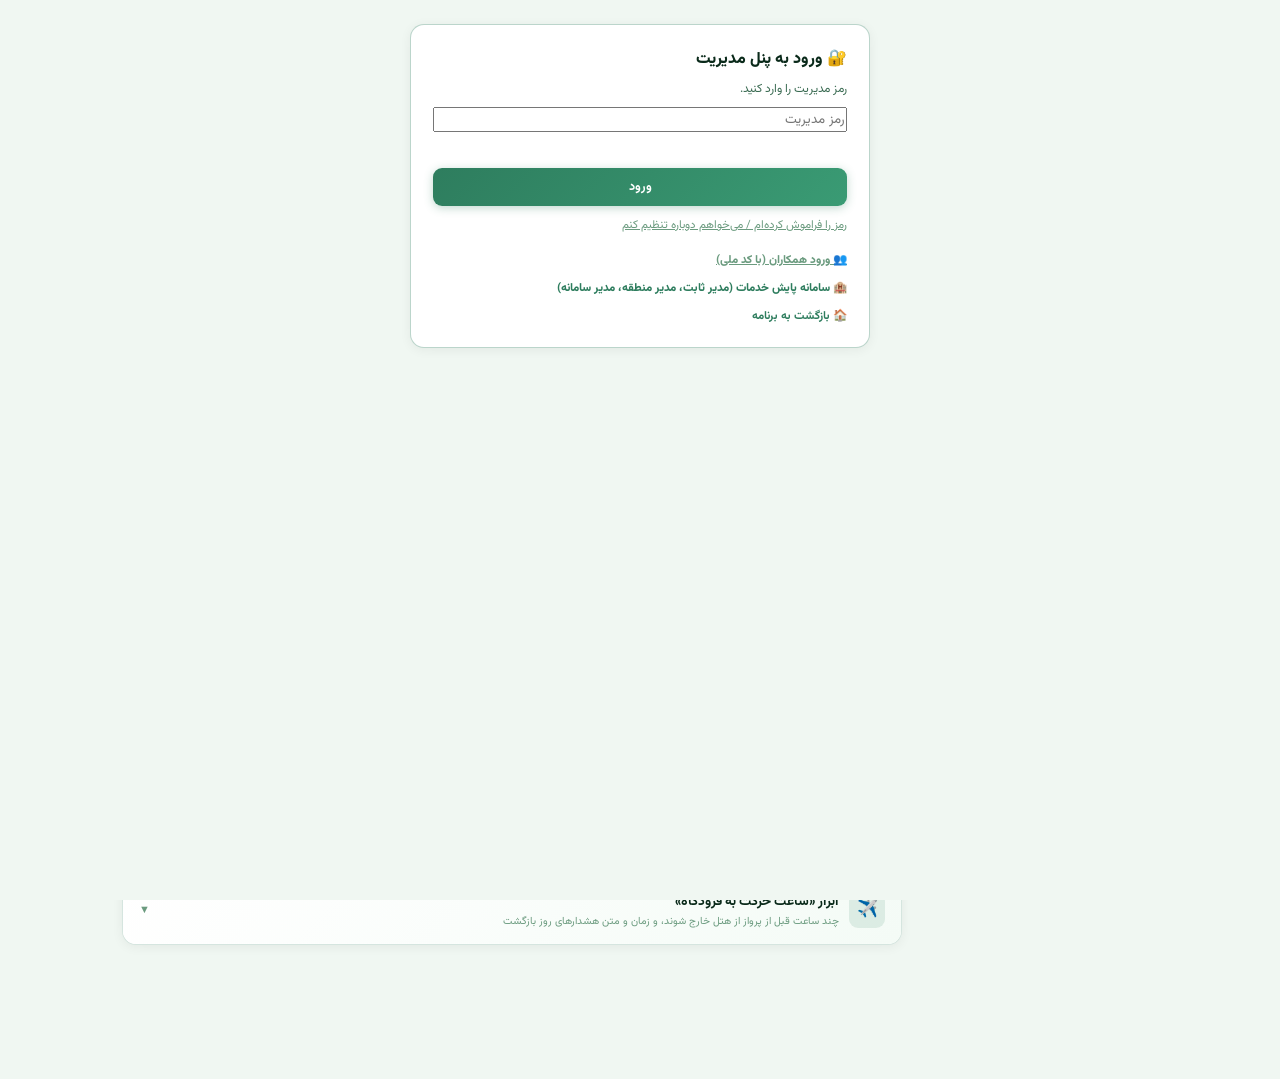
==== commit 36ea28df: "Admin: rename «گزارشات مدیران ثابت» to «سامانه پایش خدمات» (side menu, lock screen link, search, hel" ====
--- a/admin.html
+++ b/admin.html
@@ -335,7 +335,7 @@
       <button class="save-btn" style="width:100%" onclick="doUnlock()">ورود</button>
       <button class="lock-link" onclick="showSetup()">رمز را فراموش کرده‌ام / می‌خواهم دوباره تنظیم کنم</button>
       <button class="lock-link" style="display:block;margin-top:14px;font-weight:800" onclick="lockShow('lockStaff')">👥 ورود همکاران (با کد ملی)</button>
-      <a class="lock-link" style="display:block;margin-top:10px;font-weight:800;text-decoration:none" href="team.html" target="_blank" rel="noopener">🏨 گزارشات مدیران ثابت (مدیر ثابت، مدیر منطقه، مدیر سامانه)</a>
+      <a class="lock-link" style="display:block;margin-top:10px;font-weight:800;text-decoration:none" href="team.html" target="_blank" rel="noopener">🏨 سامانه پایش خدمات (مدیر ثابت، مدیر منطقه، مدیر سامانه)</a>
       <a class="lock-link" style="display:block;margin-top:10px;text-decoration:none" href="./">🏠 بازگشت به برنامه</a>
     </div>
 
@@ -419,7 +419,7 @@
       <button class="tab-btn" data-perm="owner" onclick="switchTab('users',this)" title="کاربران و دسترسی‌ها"><svg viewBox="0 0 24 24" aria-hidden="true"><circle cx="9" cy="8" r="3.5"/><path d="M2.5 20a6.5 6.5 0 0 1 13 0"/><circle cx="17" cy="9" r="2.5"/><path d="M16 14.1a5 5 0 0 1 5.5 4.9"/></svg><span class="nl">کاربران و دسترسی‌ها</span></button>
       <button class="tab-btn" onclick="switchTab('help',this)" title="راهنمای سامانه"><svg viewBox="0 0 24 24" aria-hidden="true"><circle cx="12" cy="12" r="9"/><path d="M9.5 9.5a2.5 2.5 0 1 1 3.4 2.3c-.6.3-.9.8-.9 1.5v.4M12 17v.01"/></svg><span class="nl">راهنمای سامانه</span></button>
       <div class="side-h">میان‌بُرها</div>
-      <a class="side-link" data-perm="owner" href="team.html#owner" target="_blank" rel="noopener" title="گزارشات مدیران ثابت در یک صفحه‌ی جدید (پنل مدیریت هم باز می‌ماند)"><svg viewBox="0 0 24 24" aria-hidden="true"><path d="M3 20V6M3 15h18v5M21 15v-2.5A3.5 3.5 0 0 0 17.5 9H11v6"/><circle cx="7" cy="11.5" r="2"/></svg><span class="nl">گزارشات مدیران ثابت</span></a>
+      <a class="side-link" data-perm="owner" href="team.html#owner" target="_blank" rel="noopener" title="سامانه پایش خدمات در یک صفحه‌ی جدید (پنل مدیریت هم باز می‌ماند)"><svg viewBox="0 0 24 24" aria-hidden="true"><path d="M3 20V6M3 15h18v5M21 15v-2.5A3.5 3.5 0 0 0 17.5 9H11v6"/><circle cx="7" cy="11.5" r="2"/></svg><span class="nl">سامانه پایش خدمات</span></a>
       <a class="side-link" href="./" onclick="return leaveAdmin()" title="بازگشت به برنامه همیار کاروان"><svg viewBox="0 0 24 24" aria-hidden="true"><path d="M4 11l8-7 8 7v9h-5.5v-6h-5v6H4z"/></svg><span class="nl">بازگشت به برنامه</span></a>
       <button class="side-link" data-perm="owner" onclick="csOpen()" title="خاموش کردن Codespace (محیط توسعه) تا ساعت رایگان مصرف نشود"><svg viewBox="0 0 24 24" aria-hidden="true"><path d="M12 3v8M7 6.3a7 7 0 1 0 10 0"/></svg><span class="nl">خاموشی Codespace</span></button>
   </nav>
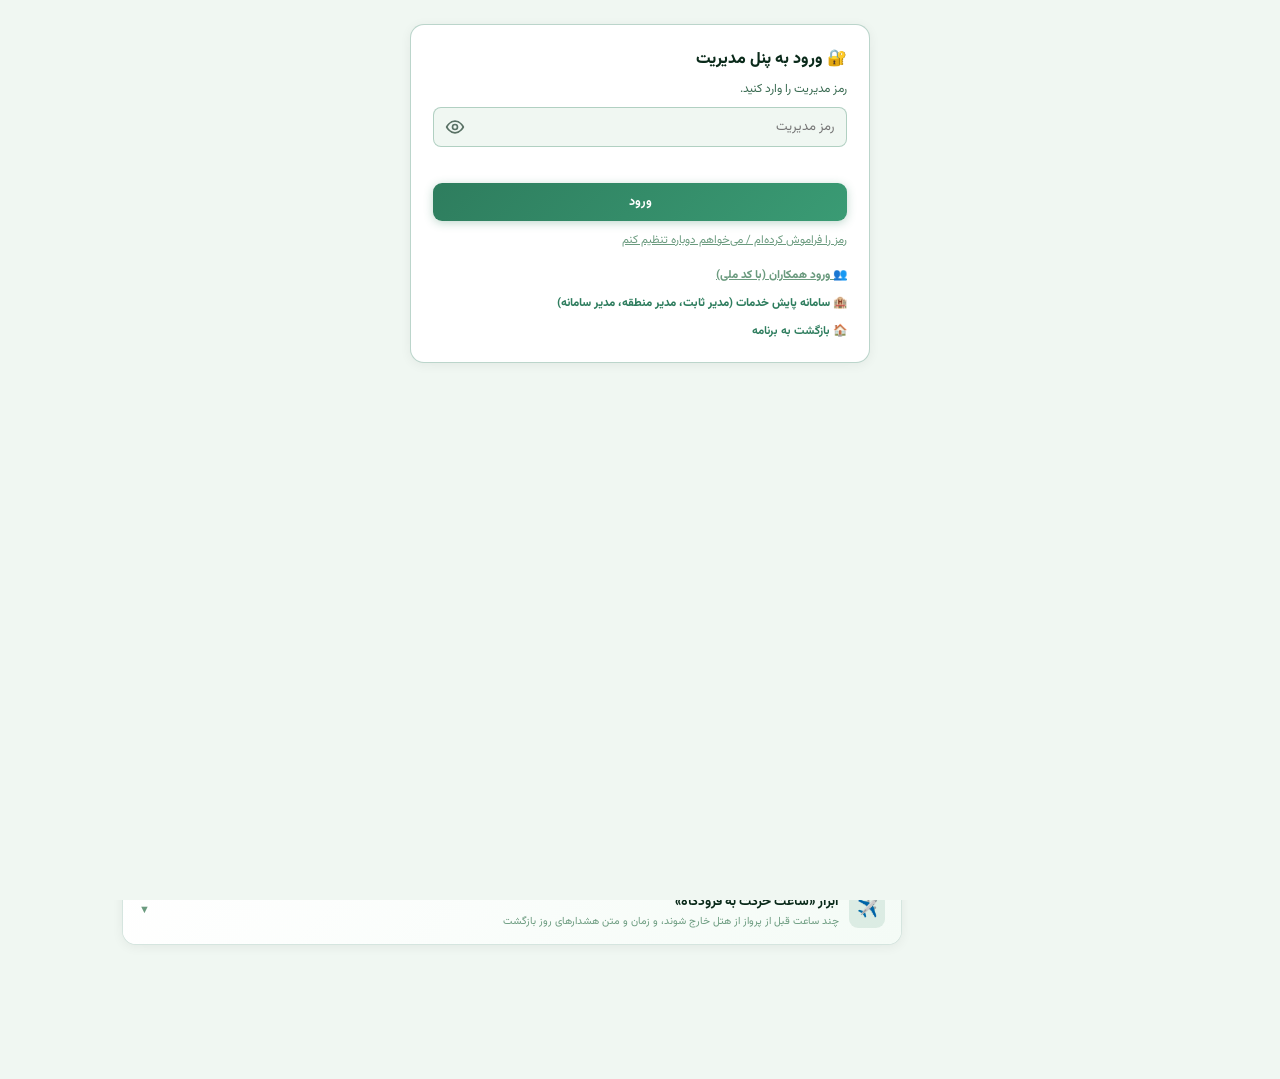
==== commit 1e26618e: "Show-password eye button on every password field (admin panel incl. staff login, change password, ba" ====
--- a/admin.html
+++ b/admin.html
@@ -149,7 +149,7 @@
     .field{padding:12px 16px;border-bottom:1px solid var(--border)}
     .field:last-child{border-bottom:none}
     .field-label{font-size:10.5px;color:var(--dim);font-weight:600;margin-bottom:6px;display:flex;align-items:center;gap:5px}
-    input[type="text"],input[type="tel"]{
+    input[type="text"],input[type="tel"],input[type="password"]{
       font-family:var(--font);font-size:13px;color:var(--text);
       background:var(--bg);border:1px solid var(--border-s);
       border-radius:8px;padding:9px 12px;outline:none;transition:border-color .2s;
@@ -335,7 +335,7 @@
       <button class="save-btn" style="width:100%" onclick="doUnlock()">ورود</button>
       <button class="lock-link" onclick="showSetup()">رمز را فراموش کرده‌ام / می‌خواهم دوباره تنظیم کنم</button>
       <button class="lock-link" style="display:block;margin-top:14px;font-weight:800" onclick="lockShow('lockStaff')">👥 ورود همکاران (با کد ملی)</button>
-      <a class="lock-link" style="display:block;margin-top:10px;font-weight:800;text-decoration:none" href="team.html" target="_blank" rel="noopener">🏨 سامانه پایش خدمات (مدیر ثابت، مدیر منطقه، مدیر سامانه)</a>
+      <a class="lock-link" style="display:block;margin-top:10px;font-weight:800;text-decoration:none" href="https://hamyar-team.hamyar-karevan.workers.dev/go/team" target="_blank" rel="noopener">🏨 سامانه پایش خدمات (مدیر ثابت، مدیر منطقه، مدیر سامانه)</a>
       <a class="lock-link" style="display:block;margin-top:10px;text-decoration:none" href="./">🏠 بازگشت به برنامه</a>
     </div>
 
@@ -419,7 +419,7 @@
       <button class="tab-btn" data-perm="owner" onclick="switchTab('users',this)" title="کاربران و دسترسی‌ها"><svg viewBox="0 0 24 24" aria-hidden="true"><circle cx="9" cy="8" r="3.5"/><path d="M2.5 20a6.5 6.5 0 0 1 13 0"/><circle cx="17" cy="9" r="2.5"/><path d="M16 14.1a5 5 0 0 1 5.5 4.9"/></svg><span class="nl">کاربران و دسترسی‌ها</span></button>
       <button class="tab-btn" onclick="switchTab('help',this)" title="راهنمای سامانه"><svg viewBox="0 0 24 24" aria-hidden="true"><circle cx="12" cy="12" r="9"/><path d="M9.5 9.5a2.5 2.5 0 1 1 3.4 2.3c-.6.3-.9.8-.9 1.5v.4M12 17v.01"/></svg><span class="nl">راهنمای سامانه</span></button>
       <div class="side-h">میان‌بُرها</div>
-      <a class="side-link" data-perm="owner" href="team.html#owner" target="_blank" rel="noopener" title="سامانه پایش خدمات در یک صفحه‌ی جدید (پنل مدیریت هم باز می‌ماند)"><svg viewBox="0 0 24 24" aria-hidden="true"><path d="M3 20V6M3 15h18v5M21 15v-2.5A3.5 3.5 0 0 0 17.5 9H11v6"/><circle cx="7" cy="11.5" r="2"/></svg><span class="nl">سامانه پایش خدمات</span></a>
+      <a class="side-link" data-perm="owner" href="https://hamyar-team.hamyar-karevan.workers.dev/go/team-owner" target="_blank" rel="noopener" title="سامانه پایش خدمات در یک صفحه‌ی جدید (پنل مدیریت هم باز می‌ماند)"><svg viewBox="0 0 24 24" aria-hidden="true"><path d="M3 20V6M3 15h18v5M21 15v-2.5A3.5 3.5 0 0 0 17.5 9H11v6"/><circle cx="7" cy="11.5" r="2"/></svg><span class="nl">سامانه پایش خدمات</span></a>
       <a class="side-link" href="./" onclick="return leaveAdmin()" title="بازگشت به برنامه همیار کاروان"><svg viewBox="0 0 24 24" aria-hidden="true"><path d="M4 11l8-7 8 7v9h-5.5v-6h-5v6H4z"/></svg><span class="nl">بازگشت به برنامه</span></a>
       <button class="side-link" data-perm="owner" onclick="csOpen()" title="خاموش کردن Codespace (محیط توسعه) تا ساعت رایگان مصرف نشود"><svg viewBox="0 0 24 24" aria-hidden="true"><path d="M12 3v8M7 6.3a7 7 0 1 0 10 0"/></svg><span class="nl">خاموشی Codespace</span></button>
   </nav>
@@ -990,6 +990,7 @@
 <script src="admin-mgr.js"></script>
 <script src="admin-trips.js"></script>
 <script src="jdp.js"></script>
+<script src="pw-eye.js"></script>
 <script src="admin-foodvote.js"></script>
 <script src="admin-collapse.js"></script>
 <script src="face.js"></script>
